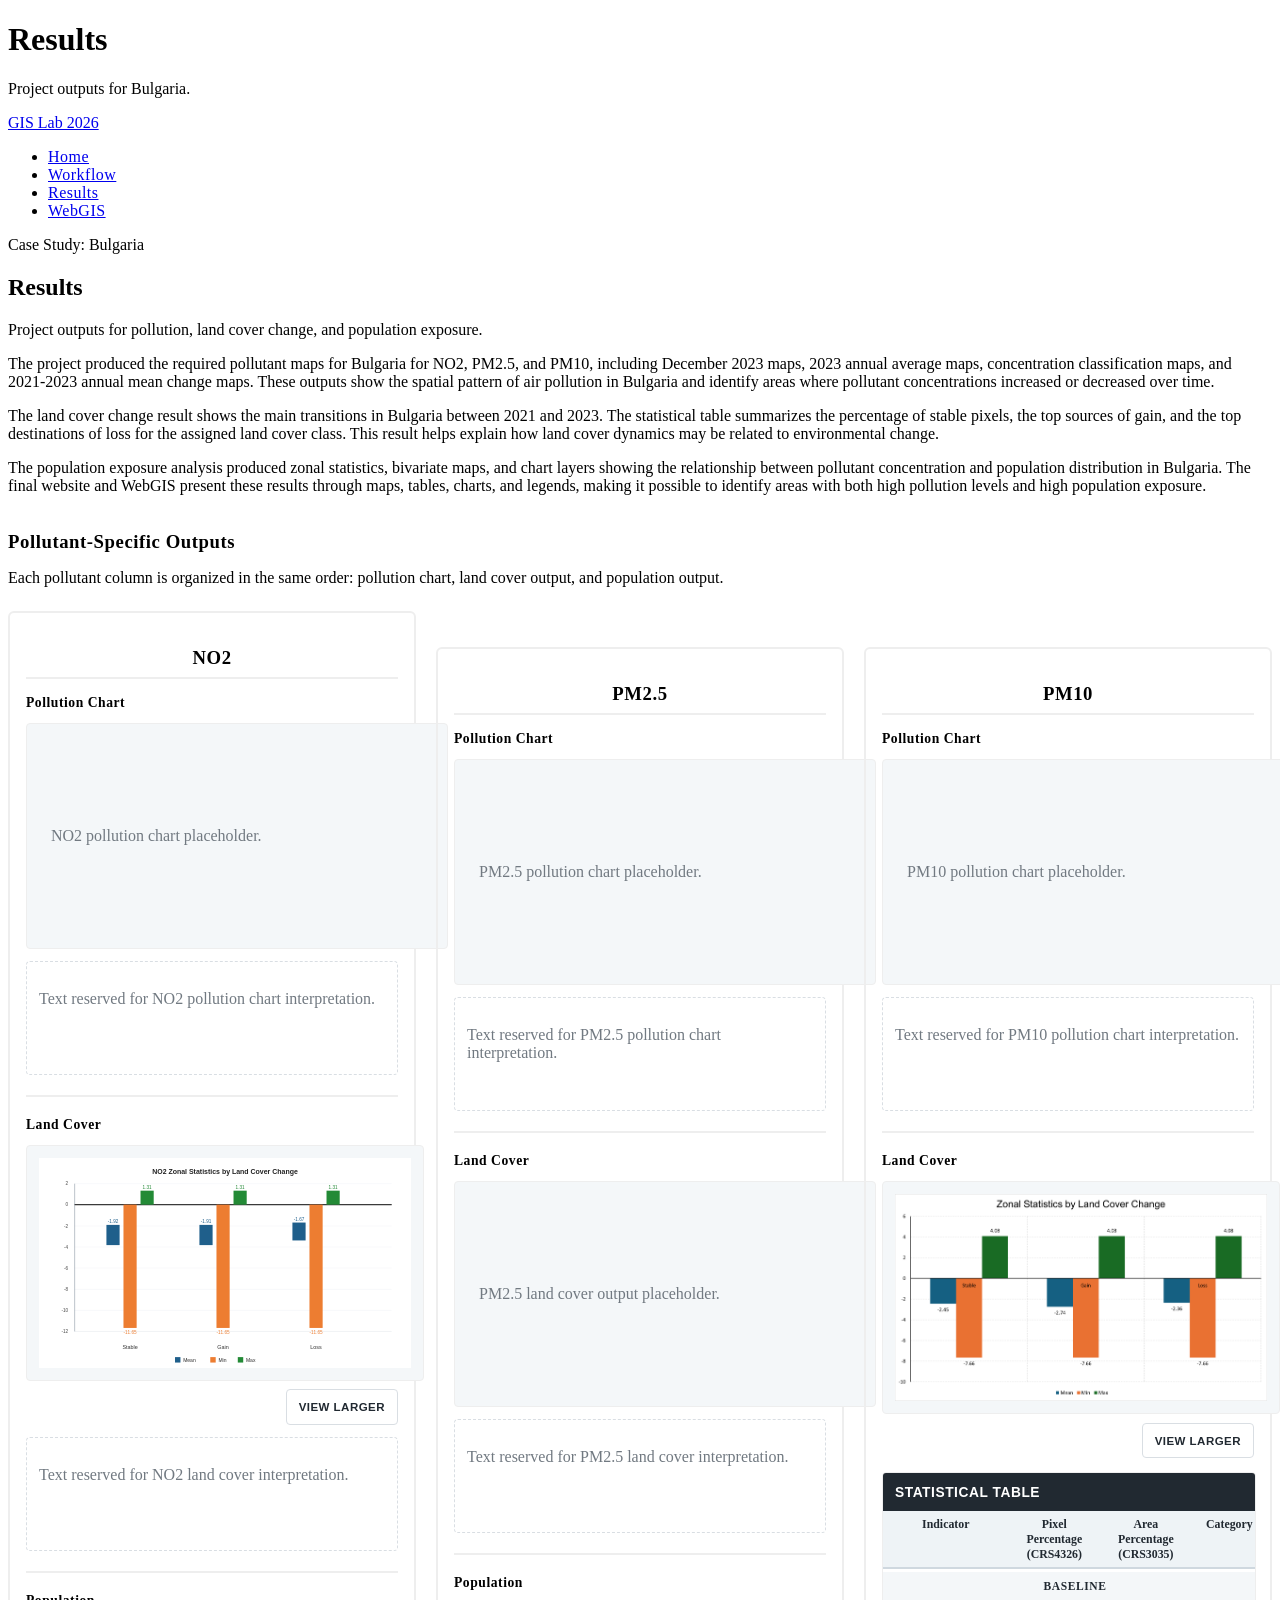
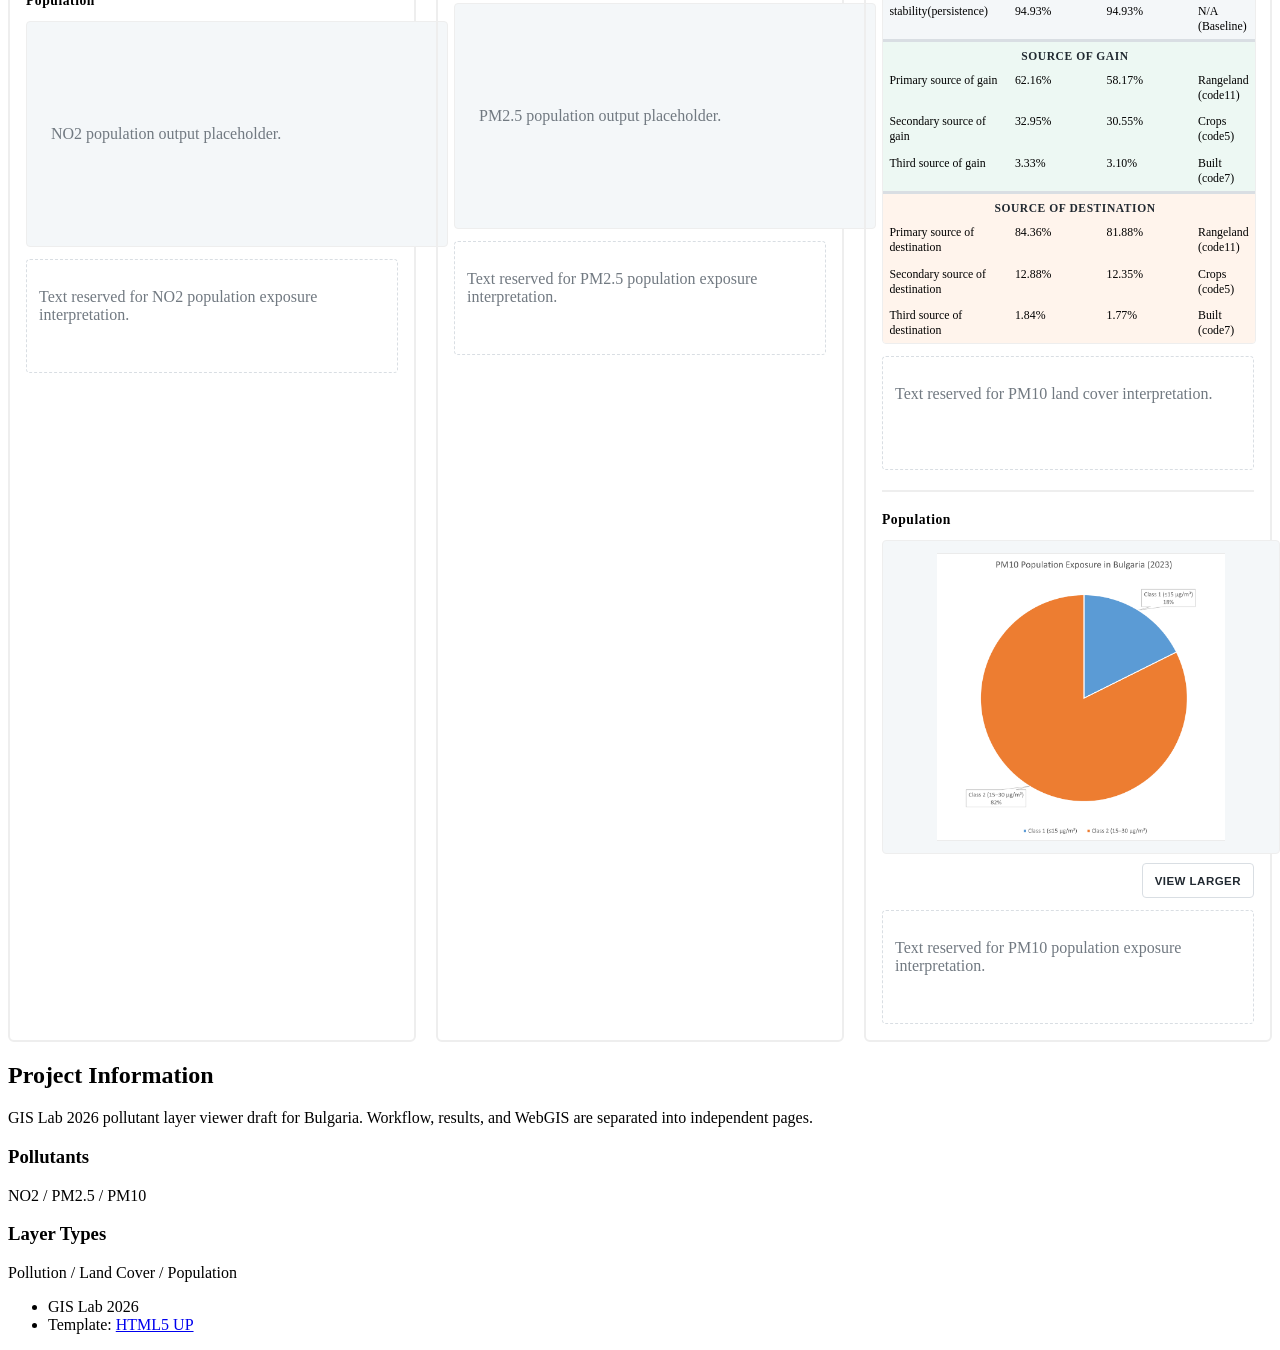
==== results.html @ 8cd333e3 "Move NO2 zonal statistics to land cover" ====
<!DOCTYPE HTML>
<!--
	Massively by HTML5 UP
	html5up.net | @ajlkn
	Free for personal and commercial use under the CCA 3.0 license (html5up.net/license)
-->
<html>
	<head>
		<title>GIS Lab 2026 - Results</title>
		<meta charset="utf-8" />
		<meta name="viewport" content="width=device-width, initial-scale=1, user-scalable=no" />
		<link rel="stylesheet" href="assets/css/main.css" />
		<link rel="stylesheet" href="assets/css/custom.css?v=20260605-crs" />
		<noscript><link rel="stylesheet" href="assets/css/noscript.css" /></noscript>
	</head>
	<body class="is-preload">

		<div id="wrapper" class="fade-in">

			<div id="intro">
				<h1>Results</h1>
				<p>Project outputs for Bulgaria.</p>
			</div>

			<header id="header">
				<a href="index.html" class="logo">GIS Lab 2026</a>
			</header>

			<nav id="nav">
				<ul class="links">
					<li><a href="index.html">Home</a></li>
					<li><a href="workflow.html">Workflow</a></li>
					<li class="active"><a href="results.html">Results</a></li>
					<li><a href="webgis.html">WebGIS</a></li>
				</ul>
			</nav>

			<div id="main">
				<article class="post content-page">
					<header class="major">
						<span class="date">Case Study: Bulgaria</span>
						<h2>Results</h2>
						<p>Project outputs for pollution, land cover change, and population exposure.</p>
					</header>
					<section>
					<p>The project produced the required pollutant maps for Bulgaria for NO2, PM2.5, and PM10, including December 2023 maps, 2023 annual average maps, concentration classification maps, and 2021-2023 annual mean change maps. These outputs show the spatial pattern of air pollution in Bulgaria and identify areas where pollutant concentrations increased or decreased over time.</p>
					<p>The land cover change result shows the main transitions in Bulgaria between 2021 and 2023. The statistical table summarizes the percentage of stable pixels, the top sources of gain, and the top destinations of loss for the assigned land cover class. This result helps explain how land cover dynamics may be related to environmental change.</p>
					<p>The population exposure analysis produced zonal statistics, bivariate maps, and chart layers showing the relationship between pollutant concentration and population distribution in Bulgaria. The final website and WebGIS present these results through maps, tables, charts, and legends, making it possible to identify areas with both high pollution levels and high population exposure.</p>
					</section>
					<section>
						<header>
							<h3>Pollutant-Specific Outputs</h3>
							<p>Each pollutant column is organized in the same order: pollution chart, land cover output, and population output.</p>
						</header>
						<div class="results-grid">
							<section class="pollutant-result-column">
								<header>
									<h3>NO2</h3>
								</header>
								<article class="result-output-block">
									<h4>Pollution Chart</h4>
									<div class="output-placeholder">
										<p>NO2 pollution chart placeholder.</p>
									</div>
									<div class="result-text-placeholder">
										<p>Text reserved for NO2 pollution chart interpretation.</p>
									</div>
								</article>
								<article class="result-output-block">
									<h4>Land Cover</h4>
									<div class="result-image-viewer">
										<img class="output-image" src="assets/data/landcover/no2-zonal-statistics-cluster.svg" alt="NO2 Zonal Statistics by Land Cover Change" />
										<div class="result-image-actions">
											<button type="button" class="image-viewer-button" data-result-image>View larger</button>
										</div>
									</div>
									<div class="result-text-placeholder">
										<p>Text reserved for NO2 land cover interpretation.</p>
									</div>
								</article>
								<article class="result-output-block">
									<h4>Population</h4>
									<div class="output-placeholder">
										<p>NO2 population output placeholder.</p>
									</div>
									<div class="result-text-placeholder">
										<p>Text reserved for NO2 population exposure interpretation.</p>
									</div>
								</article>
							</section>
							<section class="pollutant-result-column">
								<header>
									<h3>PM2.5</h3>
								</header>
								<article class="result-output-block">
									<h4>Pollution Chart</h4>
									<div class="output-placeholder">
										<p>PM2.5 pollution chart placeholder.</p>
									</div>
									<div class="result-text-placeholder">
										<p>Text reserved for PM2.5 pollution chart interpretation.</p>
									</div>
								</article>
								<article class="result-output-block">
									<h4>Land Cover</h4>
									<div class="output-placeholder">
										<p>PM2.5 land cover output placeholder.</p>
									</div>
									<div class="result-text-placeholder">
										<p>Text reserved for PM2.5 land cover interpretation.</p>
									</div>
								</article>
								<article class="result-output-block">
									<h4>Population</h4>
									<div class="output-placeholder">
										<p>PM2.5 population output placeholder.</p>
									</div>
									<div class="result-text-placeholder">
										<p>Text reserved for PM2.5 population exposure interpretation.</p>
									</div>
								</article>
							</section>
							<section class="pollutant-result-column">
								<header>
									<h3>PM10</h3>
								</header>
								<article class="result-output-block">
									<h4>Pollution Chart</h4>
									<div class="output-placeholder">
										<p>PM10 pollution chart placeholder.</p>
									</div>
									<div class="result-text-placeholder">
										<p>Text reserved for PM10 pollution chart interpretation.</p>
									</div>
								</article>
								<article class="result-output-block">
									<h4>Land Cover</h4>
									<div class="result-image-viewer">
										<img class="output-image" src="assets/data/landcover/zonal-statistics-lcc.png" alt="Zonal Statistics by Land Cover Change" />
										<div class="result-image-actions">
											<button type="button" class="image-viewer-button" data-result-image>View larger</button>
										</div>
									</div>
									<div class="table-wrapper output-table-frame">
										<table class="compact-data-table landcover-stat-table">
											<caption>Statistical Table</caption>
											<thead>
												<tr>
													<th>Indicator</th>
													<th>Pixel Percentage (CRS4326)</th>
													<th>Area Percentage (CRS3035)</th>
													<th>Category</th>
												</tr>
											</thead>
											<tbody class="stat-section stat-section-baseline">
												<tr class="stat-section-label"><th colspan="4">Baseline</th></tr>
												<tr><td>stability(persistence)</td><td>94.93%</td><td>94.93%</td><td>N/A (Baseline)</td></tr>
											</tbody>
											<tbody class="stat-section stat-section-gain">
												<tr class="stat-section-label"><th colspan="4">Source of Gain</th></tr>
												<tr><td>Primary source of gain</td><td>62.16%</td><td>58.17%</td><td>Rangeland (code11)</td></tr>
												<tr><td>Secondary source of gain</td><td>32.95%</td><td>30.55%</td><td>Crops (code5)</td></tr>
												<tr><td>Third source of gain</td><td>3.33%</td><td>3.10%</td><td>Built (code7)</td></tr>
											</tbody>
											<tbody class="stat-section stat-section-destination">
												<tr class="stat-section-label"><th colspan="4">Source of Destination</th></tr>
												<tr><td>Primary source of destination</td><td>84.36%</td><td>81.88%</td><td>Rangeland (code11)</td></tr>
												<tr><td>Secondary source of destination</td><td>12.88%</td><td>12.35%</td><td>Crops (code5)</td></tr>
												<tr><td>Third source of destination</td><td>1.84%</td><td>1.77%</td><td>Built (code7)</td></tr>
											</tbody>
										</table>
									</div>
									<div class="result-text-placeholder">
										<p>Text reserved for PM10 land cover interpretation.</p>
									</div>
								</article>
								<article class="result-output-block">
									<h4>Population</h4>
									<div class="result-image-viewer">
										<img class="output-image" src="assets/data/population/pm10-population-exposure.png" alt="PM10 Population Exposure in Bulgaria 2023" />
										<div class="result-image-actions">
											<button type="button" class="image-viewer-button" data-result-image>View larger</button>
										</div>
									</div>
									<div class="result-text-placeholder">
										<p>Text reserved for PM10 population exposure interpretation.</p>
									</div>
								</article>
							</section>
						</div>
					</section>
				</article>
			</div>

			<footer id="footer">
				<section>
					<h2>Project Information</h2>
					<p>GIS Lab 2026 pollutant layer viewer draft for Bulgaria. Workflow, results, and WebGIS are separated into independent pages.</p>
				</section>
				<section class="split contact">
					<section>
						<h3>Pollutants</h3>
						<p>NO2 / PM2.5 / PM10</p>
					</section>
					<section>
						<h3>Layer Types</h3>
						<p>Pollution / Land Cover / Population</p>
					</section>
				</section>
			</footer>

			<div id="copyright">
				<ul><li>GIS Lab 2026</li><li>Template: <a href="https://html5up.net">HTML5 UP</a></li></ul>
			</div>

		</div>

		<script src="assets/js/jquery.min.js"></script>
		<script src="assets/js/jquery.scrollex.min.js"></script>
		<script src="assets/js/jquery.scrolly.min.js"></script>
		<script src="assets/js/browser.min.js"></script>
		<script src="assets/js/breakpoints.min.js"></script>
		<script src="assets/js/util.js"></script>
		<script src="assets/js/main.js"></script>
		<script src="assets/js/results-viewer.js?v=20260604-interaction"></script>

	</body>
</html>
---- assets/css/custom.css ----
html {
	scroll-behavior: smooth;
}

#intro h1 {
	letter-spacing: 0;
}

#nav .links a {
	letter-spacing: 0.03em;
}

.lab-overview .major p,
.section-heading p {
	max-width: 54rem;
	margin-left: auto;
	margin-right: auto;
}

.summary-grid {
	display: grid;
	grid-template-columns: repeat(3, minmax(0, 1fr));
	gap: 1rem;
	margin-top: 2rem;
}

.summary-tile {
	border: solid 2px #eeeeee;
	border-radius: 6px;
	padding: 1.25rem;
	text-align: left;
	text-decoration: none;
	transition: border-color 0.2s ease, transform 0.2s ease;
	min-height: 12rem;
	display: flex;
	flex-direction: column;
	justify-content: center;
}

.summary-tile:hover {
	border-color: #18bfef;
	transform: translateY(-2px);
}

.summary-code {
	color: #18bfef;
	font-family: "Source Sans Pro", Helvetica, sans-serif;
	font-size: 1.9rem;
	font-weight: 900;
	line-height: 1;
	margin-bottom: 0.8rem;
}

.summary-tile strong {
	color: #212931;
	font-size: 1.05rem;
	letter-spacing: 0.02em;
	text-transform: uppercase;
}

.summary-tile small {
	color: #717981;
	font-size: 0.9rem;
	margin-top: 0.5rem;
}

.pollutant-section {
	padding: 4rem 4rem 2rem 4rem;
	border-top: solid 2px #eeeeee;
}

.section-heading {
	margin-bottom: 2rem;
	text-align: center;
}

.pollutant-map-shell {
	border: solid 2px #eeeeee;
	border-radius: 6px;
	background: #ffffff;
	overflow: hidden;
}

.map-toolbar {
	display: grid;
	grid-template-columns: minmax(0, 1fr) minmax(0, 2fr);
	gap: 1rem;
	padding: 1rem;
	background: #f8fafb;
	border-bottom: solid 2px #eeeeee;
}

.map-toolbar label {
	color: #212931;
	font-family: "Source Sans Pro", Helvetica, sans-serif;
	font-size: 0.78rem;
	font-weight: 900;
	letter-spacing: 0.08em;
	margin: 0;
	text-transform: uppercase;
}

.map-toolbar select {
	height: 2.75rem;
	margin-top: 0.45rem;
	width: 100%;
	border-radius: 4px;
}

.pollutant-map {
	width: 100%;
	height: 36rem;
	background: #eef3f6;
	cursor: grab;
	overflow: hidden;
	position: relative;
}

.pollutant-map.is-panning {
	cursor: grabbing;
}

.pollutant-map:fullscreen {
	height: 100vh;
	width: 100vw;
}

.simple-map-tile {
	height: 256px;
	position: absolute;
	width: 256px;
}

.simple-map-overlay {
	height: 100%;
	inset: 0;
	object-fit: fill;
	pointer-events: none;
	position: absolute;
	width: 100%;
	z-index: 2;
}

.map-control-stack {
	display: flex;
	flex-direction: column;
	gap: 0.35rem;
	left: 0.75rem;
	position: absolute;
	top: 0.75rem;
	z-index: 6;
}

button.map-control-button {
	align-items: center;
	background: rgba(255, 255, 255, 0.94);
	border: solid 1px #d9dee3;
	border-radius: 4px;
	box-shadow: 0 0.25rem 0.8rem rgba(33, 41, 49, 0.12);
	color: #212931;
	cursor: pointer;
	display: flex;
	font-size: 1rem;
	font-weight: 900;
	height: 2.1rem;
	justify-content: center;
	letter-spacing: 0;
	line-height: 1;
	min-width: 0;
	padding: 0;
	text-align: center;
	text-transform: none;
	width: 2.1rem;
}

button.map-control-button:hover,
button.map-control-button:focus {
	background: #ffffff;
	border-color: #18bfef;
	color: #18bfef;
}

.map-mouse-position {
	background: rgba(255, 255, 255, 0.94);
	border: solid 1px #d9dee3;
	border-radius: 4px;
	box-shadow: 0 0.25rem 0.8rem rgba(33, 41, 49, 0.12);
	color: #212931;
	font-size: 0.76rem;
	line-height: 1.2;
	padding: 0.45rem 0.6rem;
	position: absolute;
	right: 0.75rem;
	top: 0.75rem;
	z-index: 5;
}

.map-scale-line {
	background: rgba(255, 255, 255, 0.9);
	border-radius: 4px;
	bottom: 1.45rem;
	color: #212931;
	font-size: 0.72rem;
	left: 0.75rem;
	padding: 0.25rem 0.4rem 0.3rem 0.4rem;
	position: absolute;
	z-index: 5;
}

.map-scale-line span {
	border-bottom: solid 2px #212931;
	border-left: solid 2px #212931;
	border-right: solid 2px #212931;
	display: block;
	height: 0.45rem;
	margin-bottom: 0.1rem;
}

.map-scale-line strong {
	display: block;
	font-size: 0.72rem;
	line-height: 1;
	text-align: center;
}

.map-attribution {
	background: rgba(255, 255, 255, 0.86);
	bottom: 0;
	color: #4a5560;
	font-size: 0.72rem;
	left: 0;
	padding: 0.15rem 0.4rem;
	position: absolute;
	z-index: 3;
}

.map-status {
	border-top: solid 2px #eeeeee;
	color: #4a5560;
	font-size: 0.95rem;
	line-height: 1.45;
	margin: 0;
	padding: 0.85rem 1rem;
}

.map-legend {
	background: rgba(255, 255, 255, 0.94);
	border: solid 1px #d9dee3;
	border-radius: 6px;
	bottom: 1rem;
	box-shadow: 0 0.4rem 1rem rgba(33, 41, 49, 0.16);
	max-width: min(16rem, calc(100% - 2rem));
	padding: 0.75rem;
	position: absolute;
	right: 1rem;
	z-index: 4;
}

.map-legend img {
	background: #ffffff;
	border-radius: 4px;
	display: block;
	max-width: 100%;
}

.map-legend.map-legend-large {
	max-width: min(24rem, calc(100% - 2rem));
}

.map-legend-image-large {
	max-height: 18rem;
	object-fit: contain;
}

.sld-legend {
	color: #212931;
	font-size: 0.78rem;
	line-height: 1.25;
	min-width: 11rem;
}

.sld-legend-title {
	display: block;
	font-size: 0.78rem;
	font-weight: 900;
	letter-spacing: 0.03em;
	margin-bottom: 0.55rem;
	text-transform: uppercase;
}

.sld-legend-items {
	list-style: none;
	margin: 0;
	max-height: 18rem;
	overflow-y: auto;
	padding: 0;
}

.sld-legend-items li {
	align-items: center;
	display: grid;
	gap: 0.45rem;
	grid-template-columns: 1.25rem minmax(0, 1fr);
	margin: 0.35rem 0;
}

.sld-swatch {
	border: solid 1px #232323;
	display: block;
	height: 0.9rem;
	width: 1.25rem;
}

.sld-pattern-swatch {
	background: repeating-linear-gradient(45deg, #d9dee3 0, #d9dee3 4px, #ffffff 4px, #ffffff 8px);
}

.sld-gradient {
	border: solid 1px #d9dee3;
	display: block;
	height: 0.85rem;
	width: 100%;
}

.sld-gradient-labels {
	display: flex;
	justify-content: space-between;
	margin-top: 0.25rem;
}

.sld-gradient-labels em,
.sld-legend-note {
	color: #4a5560;
	font-size: 0.72rem;
	font-style: normal;
}

.sld-legend-note {
	margin: 0;
}

.map-loading {
	background: rgba(255, 255, 255, 0.96);
	border: solid 1px #d9dee3;
	border-radius: 4px;
	box-shadow: 0 0.4rem 1rem rgba(33, 41, 49, 0.16);
	color: #212931;
	left: 50%;
	min-width: 11rem;
	padding: 0.65rem 0.8rem;
	pointer-events: none;
	position: absolute;
	text-align: center;
	top: 50%;
	transform: translate(-50%, -50%);
	z-index: 7;
}

.map-loading[hidden] {
	display: none;
}

.map-loading span {
	display: block;
	font-size: 0.76rem;
	font-weight: 900;
	letter-spacing: 0.04em;
	line-height: 1;
	margin-bottom: 0.45rem;
	text-transform: uppercase;
}

.map-loading i {
	background: #e4e9ed;
	border-radius: 999px;
	display: block;
	height: 0.45rem;
	overflow: hidden;
	width: 100%;
}

.map-loading b {
	background: #18bfef;
	display: block;
	height: 100%;
	transition: width 0.16s ease;
}

.output-viewer {
	border: solid 2px #eeeeee;
	border-radius: 6px;
	background: #ffffff;
	margin-top: 1.5rem;
	overflow: hidden;
}

.output-toolbar {
	background: #f8fafb;
	border-bottom: solid 2px #eeeeee;
	padding: 1rem;
}

.output-toolbar label {
	color: #212931;
	font-family: "Source Sans Pro", Helvetica, sans-serif;
	font-size: 0.78rem;
	font-weight: 900;
	letter-spacing: 0.08em;
	margin: 0;
	text-transform: uppercase;
}

.output-toolbar select {
	border-radius: 4px;
	height: 2.75rem;
	margin-top: 0.45rem;
	max-width: 24rem;
	width: 100%;
}

.output-display {
	padding: 1.15rem;
}

.output-panel[hidden] {
	display: none;
}

.output-panel h3 {
	font-size: 1rem;
	letter-spacing: 0.04em;
	margin: 0 0 0.9rem 0;
}

.output-panel h4 {
	font-size: 0.88rem;
	letter-spacing: 0.04em;
	margin: 1rem 0 0.6rem 0;
}

.output-image,
.output-placeholder,
.output-table-frame {
	background: #f4f7f9;
	border: solid 1px #eeeeee;
	border-radius: 4px;
	width: 100%;
}

.output-image {
	display: block;
	max-height: 34rem;
	object-fit: contain;
	padding: 0.75rem;
}

.output-placeholder {
	align-items: center;
	display: flex;
	min-height: 18rem;
	padding: 1.5rem;
}

.output-placeholder p {
	color: #717981;
	margin: 0;
}

.table-wrapper {
	overflow-x: auto;
	margin-top: 0.9rem;
}

.compact-data-table {
	font-size: 0.82rem;
	margin-bottom: 0;
	min-width: 30rem;
}

.compact-data-table th,
.compact-data-table td {
	padding: 0.45rem 0.55rem;
	vertical-align: top;
}

.lab-notes {
	border-top: solid 2px #eeeeee;
}

.lab-notes h2 {
	letter-spacing: 0;
}

.home-blank {
	min-height: 24rem;
}

.home-gee-app {
	margin-top: 1.5rem;
}

.home-gee-app iframe {
	background: #eef3f6;
	border: solid 1px #d9dee3;
	border-radius: 4px;
	display: block;
	height: 42rem;
	width: 100%;
}

.home-gee-link {
	margin: 1rem 0 0 0;
	text-align: right;
}

.home-study-overview {
	margin-top: 3rem;
	text-align: left;
}

.home-study-overview .major {
	text-align: center;
}

.home-study-overview h3 {
	letter-spacing: 0.03em;
	margin: 2rem 0 0.85rem 0;
}

.home-study-overview ul {
	margin-top: -0.25rem;
}

.content-page section + section {
	margin-top: 2.25rem;
}

.content-page h3 {
	letter-spacing: 0.03em;
	margin-bottom: 1rem;
}

.results-grid {
	display: grid;
	gap: 1.25rem;
	grid-template-columns: repeat(3, minmax(0, 1fr));
	margin-top: 1.5rem;
}

.pollutant-result-column {
	border: solid 2px #eeeeee;
	border-radius: 6px;
	padding: 1rem;
}

.pollutant-result-column > header {
	border-bottom: solid 2px #eeeeee;
	margin-bottom: 1rem;
	padding-bottom: 0.5rem;
	text-align: center;
}

.pollutant-result-column > header h3 {
	margin-bottom: 0;
}

.result-output-block + .result-output-block {
	border-top: solid 2px #eeeeee;
	margin-top: 1.25rem;
	padding-top: 1.25rem;
}

.result-output-block h4 {
	font-size: 0.85rem;
	letter-spacing: 0.04em;
	margin: 0 0 0.75rem 0;
}

.result-output-block .output-image {
	max-height: 18rem;
}

.result-image-viewer {
	position: relative;
}

.result-image-viewer .output-image {
	cursor: zoom-in;
}

.result-image-actions {
	display: flex;
	justify-content: flex-end;
	margin-top: 0.55rem;
}

button.image-viewer-button {
	background: #ffffff;
	border: solid 1px #d9dee3;
	border-radius: 4px;
	box-shadow: none;
	color: #212931;
	cursor: pointer;
	font-size: 0.72rem;
	font-weight: 900;
	height: 2.2rem;
	letter-spacing: 0.04em;
	line-height: 2.2rem;
	min-width: 0;
	padding: 0 0.75rem;
	text-align: center;
	text-transform: uppercase;
	white-space: nowrap;
	width: auto;
}

button.image-viewer-button:hover,
button.image-viewer-button:focus {
	border-color: #18bfef;
	color: #18bfef;
}

.result-output-block .output-placeholder {
	min-height: 11rem;
}

.result-output-block .compact-data-table {
	font-size: 0.74rem;
	min-width: 24rem;
}

.result-output-block .compact-data-table th,
.result-output-block .compact-data-table td {
	padding: 0.35rem 0.4rem;
}

.landcover-stat-table {
	border-collapse: separate;
	border-spacing: 0;
	min-width: 34rem;
	overflow: hidden;
}

.landcover-stat-table caption {
	background: #212931;
	color: #ffffff;
	font-family: "Source Sans Pro", Helvetica, sans-serif;
	font-size: 0.86rem;
	font-weight: 900;
	letter-spacing: 0.04em;
	line-height: 1.25;
	padding: 0.65rem 0.75rem;
	text-align: left;
	text-transform: uppercase;
}

.landcover-stat-table thead th {
	background: #eef3f6;
	border-bottom: solid 2px #cfd8df;
	color: #212931;
}

.landcover-stat-table .stat-section-label th {
	border-top: solid 3px #ffffff;
	color: #212931;
	font-size: 0.72rem;
	font-weight: 900;
	letter-spacing: 0.05em;
	padding-top: 0.5rem;
	text-transform: uppercase;
}

.landcover-stat-table .stat-section-baseline td,
.landcover-stat-table .stat-section-baseline .stat-section-label th {
	background: #f4f7f9;
}

.landcover-stat-table .stat-section-gain td,
.landcover-stat-table .stat-section-gain .stat-section-label th {
	background: #edf8f3;
}

.landcover-stat-table .stat-section-destination td,
.landcover-stat-table .stat-section-destination .stat-section-label th {
	background: #fff4ec;
}

.landcover-stat-table .stat-section + .stat-section .stat-section-label th {
	border-top-color: #d9dee3;
}

.result-text-placeholder {
	background: #ffffff;
	border: dashed 1px #d9dee3;
	border-radius: 4px;
	color: #717981;
	margin-top: 0.75rem;
	min-height: 5.5rem;
	padding: 0.75rem;
}

.result-text-placeholder p {
	margin-bottom: 0;
}

body.image-lightbox-open {
	overflow: hidden;
}

.image-lightbox {
	background: rgba(12, 18, 24, 0.94);
	display: flex;
	flex-direction: column;
	inset: 0;
	padding: 1rem;
	position: fixed;
	z-index: 10000;
}

.image-lightbox[hidden] {
	display: none;
}

.image-lightbox-toolbar {
	align-items: center;
	background: #ffffff;
	border-radius: 6px;
	display: flex;
	flex-wrap: wrap;
	gap: 0.45rem;
	justify-content: flex-end;
	padding: 0.65rem;
}

.image-scale-label {
	color: #212931;
	font-size: 0.82rem;
	font-weight: 900;
	min-width: 3.5rem;
	text-align: center;
}

.image-lightbox-stage {
	align-items: flex-start;
	display: flex;
	flex: 1;
	justify-content: flex-start;
	overflow: auto;
	padding: 1rem 0 0 0;
}

.image-lightbox-image {
	background: #ffffff;
	border-radius: 4px;
	display: block;
	height: auto;
	margin: auto;
	max-width: none;
	padding: 0.75rem;
	width: 90vw;
}

.workflow-table th {
	background: #f4f7f9;
	font-weight: 900;
}

.workflow-table th,
.workflow-table td {
	vertical-align: top;
}

@media screen and (max-width: 980px) {
	.summary-grid,
	.results-grid {
		grid-template-columns: 1fr;
	}

	.pollutant-section {
		padding: 3rem 2rem 1rem 2rem;
	}

	.pollutant-map {
		height: 30rem;
	}
}

@media screen and (max-width: 640px) {
	.map-toolbar {
		grid-template-columns: 1fr;
	}
}

@media screen and (max-width: 480px) {
	.summary-code {
		font-size: 1.5rem;
	}

	.pollutant-map {
		height: 23rem;
	}

	.output-image {
		max-height: 16rem;
	}

	.home-gee-app iframe {
		height: 30rem;
	}
}
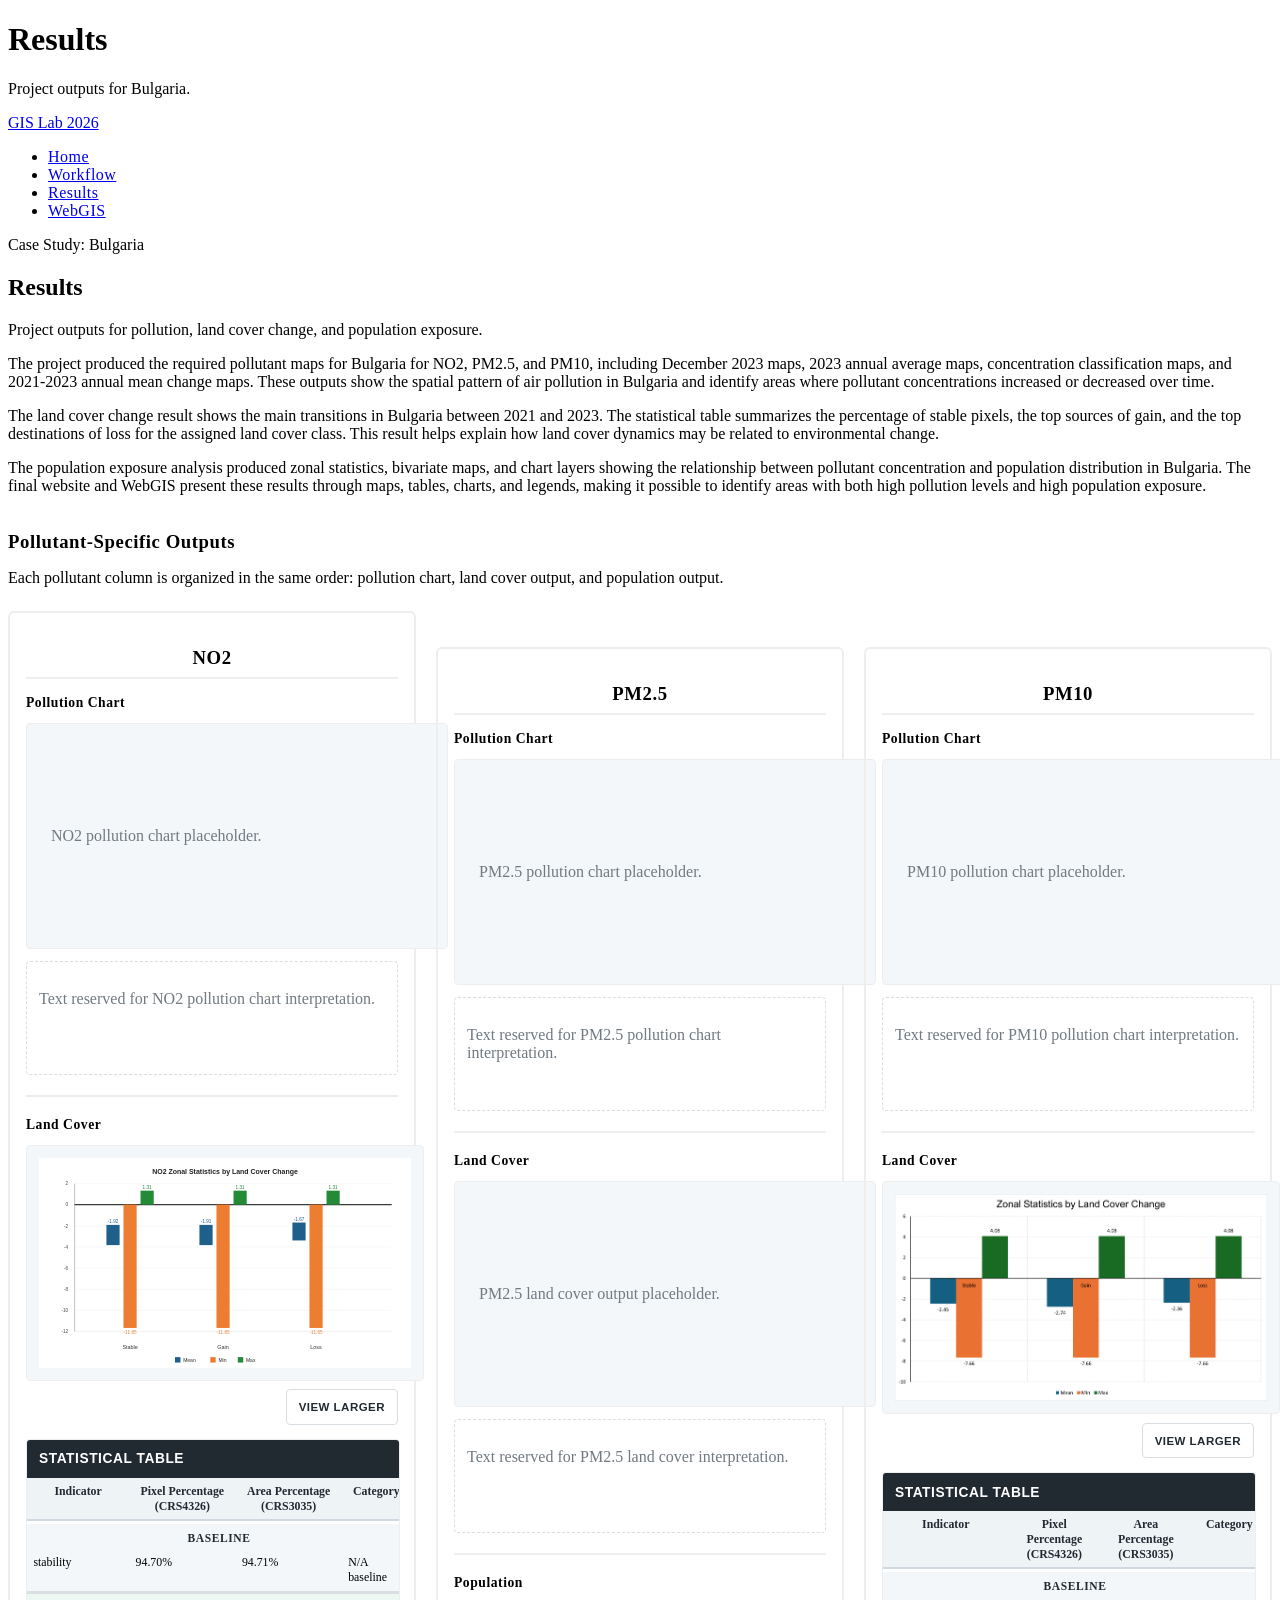
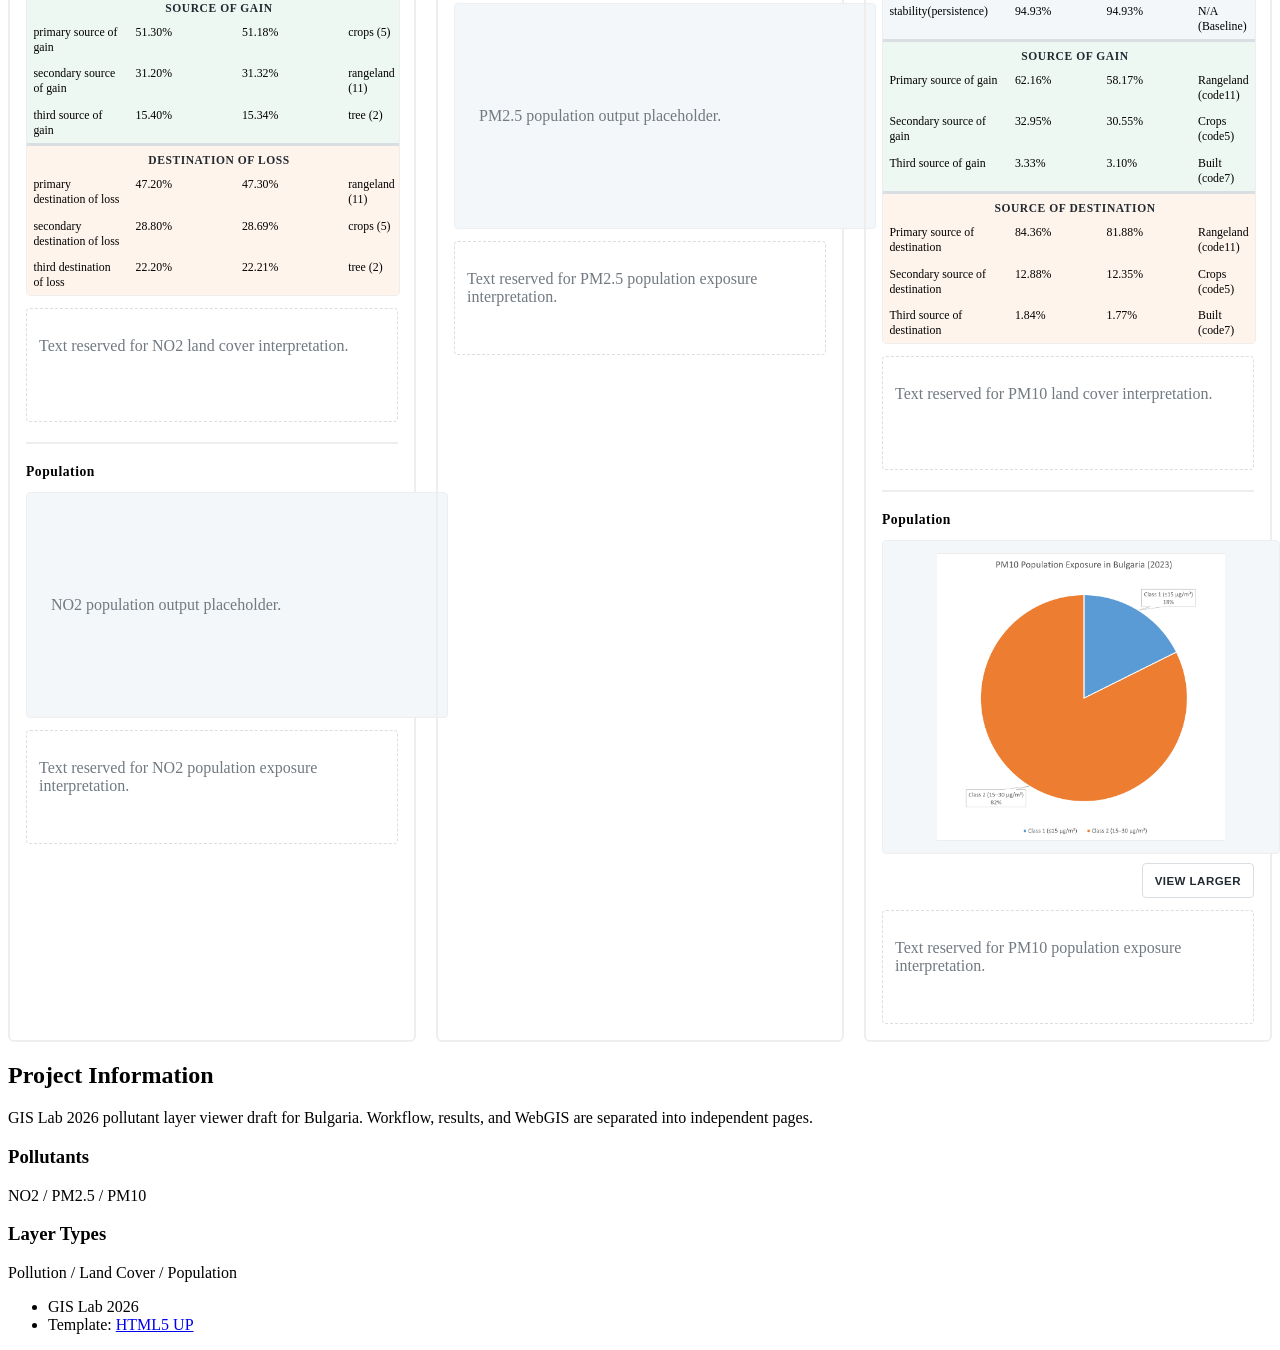
==== commit 5bcae2e8: "Add NO2 land cover statistical table" ====
--- a/results.html
+++ b/results.html
@@ -74,6 +74,35 @@
 											<button type="button" class="image-viewer-button" data-result-image>View larger</button>
 										</div>
 									</div>
+									<div class="table-wrapper output-table-frame">
+										<table class="compact-data-table landcover-stat-table">
+											<caption>Statistical Table</caption>
+											<thead>
+												<tr>
+													<th>Indicator</th>
+													<th>Pixel Percentage (CRS4326)</th>
+													<th>Area Percentage (CRS3035)</th>
+													<th>Category</th>
+												</tr>
+											</thead>
+											<tbody class="stat-section stat-section-baseline">
+												<tr class="stat-section-label"><th colspan="4">Baseline</th></tr>
+												<tr><td>stability</td><td>94.70%</td><td>94.71%</td><td>N/A baseline</td></tr>
+											</tbody>
+											<tbody class="stat-section stat-section-gain">
+												<tr class="stat-section-label"><th colspan="4">Source of Gain</th></tr>
+												<tr><td>primary source of gain</td><td>51.30%</td><td>51.18%</td><td>crops (5)</td></tr>
+												<tr><td>secondary source of gain</td><td>31.20%</td><td>31.32%</td><td>rangeland (11)</td></tr>
+												<tr><td>third source of gain</td><td>15.40%</td><td>15.34%</td><td>tree (2)</td></tr>
+											</tbody>
+											<tbody class="stat-section stat-section-destination">
+												<tr class="stat-section-label"><th colspan="4">Destination of Loss</th></tr>
+												<tr><td>primary destination of loss</td><td>47.20%</td><td>47.30%</td><td>rangeland (11)</td></tr>
+												<tr><td>secondary destination of loss</td><td>28.80%</td><td>28.69%</td><td>crops (5)</td></tr>
+												<tr><td>third destination of loss</td><td>22.20%</td><td>22.21%</td><td>tree (2)</td></tr>
+											</tbody>
+										</table>
+									</div>
 									<div class="result-text-placeholder">
 										<p>Text reserved for NO2 land cover interpretation.</p>
 									</div>
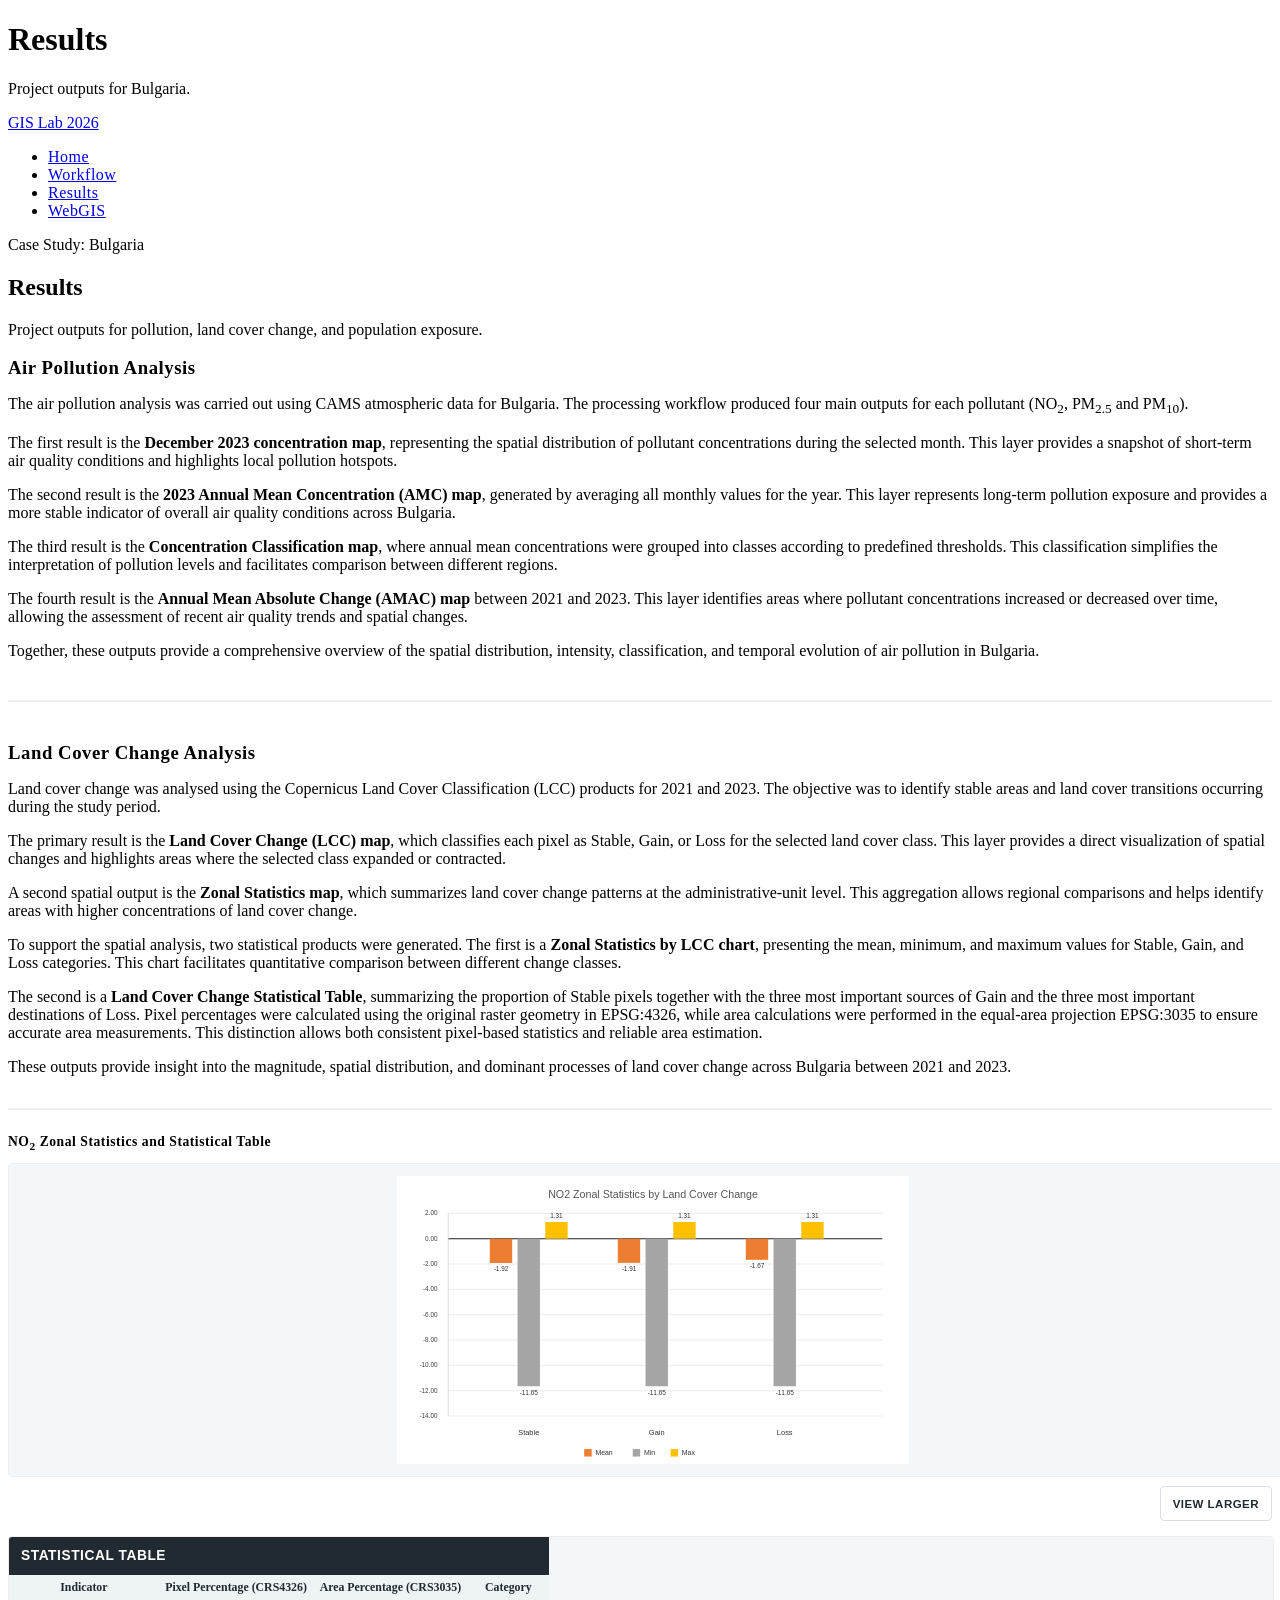
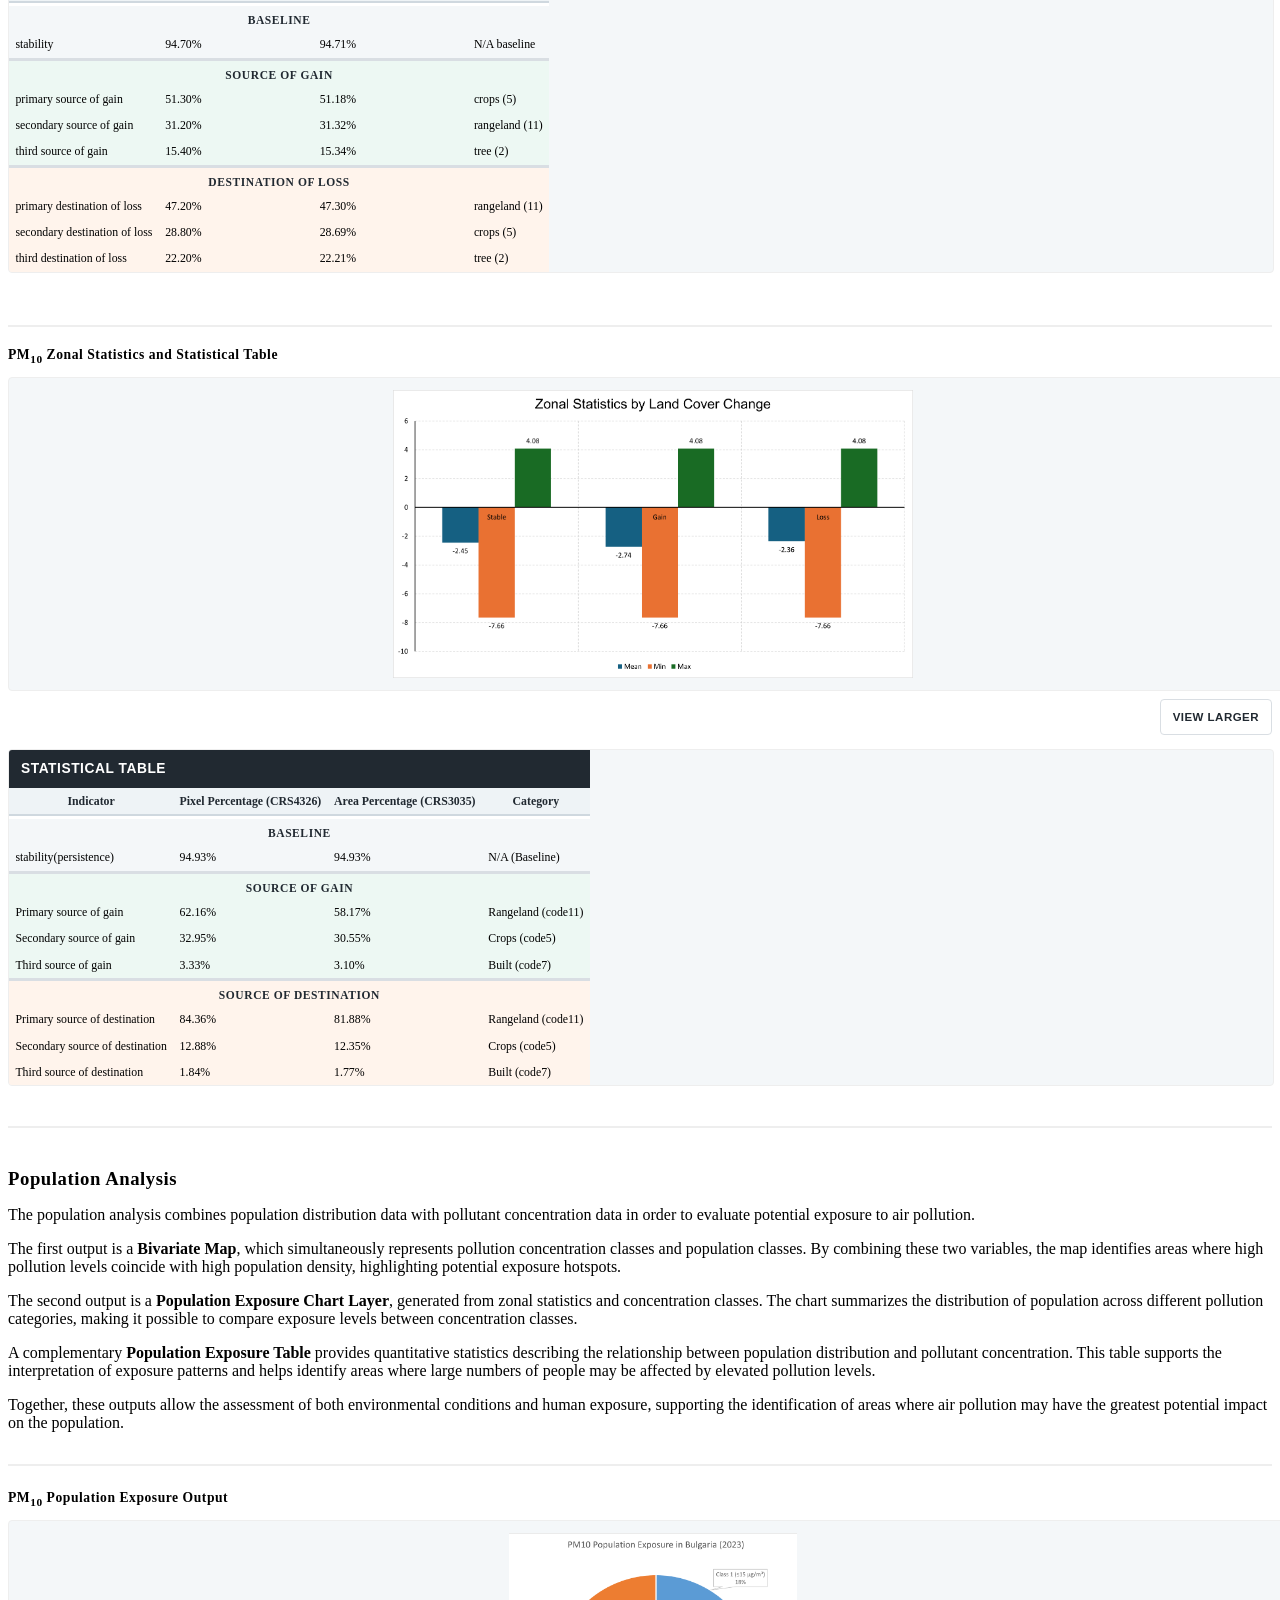
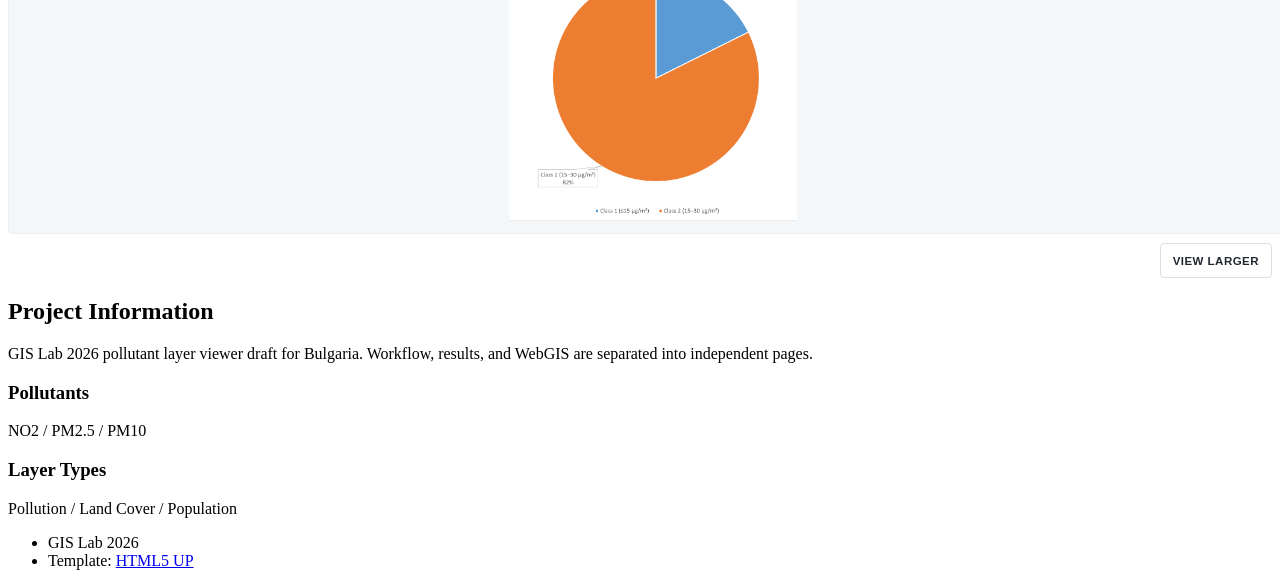
==== commit dda2f5a0: "Restructure results analysis sections" ====
--- a/results.html
+++ b/results.html
@@ -10,7 +10,7 @@
 		<meta charset="utf-8" />
 		<meta name="viewport" content="width=device-width, initial-scale=1, user-scalable=no" />
 		<link rel="stylesheet" href="assets/css/main.css" />
-		<link rel="stylesheet" href="assets/css/custom.css?v=20260605-crs" />
+		<link rel="stylesheet" href="assets/css/custom.css?v=20260605-results-layout" />
 		<noscript><link rel="stylesheet" href="assets/css/noscript.css" /></noscript>
 	</head>
 	<body class="is-preload">
@@ -42,180 +42,127 @@
 						<h2>Results</h2>
 						<p>Project outputs for pollution, land cover change, and population exposure.</p>
 					</header>
-					<section>
-					<p>The project produced the required pollutant maps for Bulgaria for NO2, PM2.5, and PM10, including December 2023 maps, 2023 annual average maps, concentration classification maps, and 2021-2023 annual mean change maps. These outputs show the spatial pattern of air pollution in Bulgaria and identify areas where pollutant concentrations increased or decreased over time.</p>
-					<p>The land cover change result shows the main transitions in Bulgaria between 2021 and 2023. The statistical table summarizes the percentage of stable pixels, the top sources of gain, and the top destinations of loss for the assigned land cover class. This result helps explain how land cover dynamics may be related to environmental change.</p>
-					<p>The population exposure analysis produced zonal statistics, bivariate maps, and chart layers showing the relationship between pollutant concentration and population distribution in Bulgaria. The final website and WebGIS present these results through maps, tables, charts, and legends, making it possible to identify areas with both high pollution levels and high population exposure.</p>
-					</section>
-					<section>
+					<section class="analysis-section">
 						<header>
-							<h3>Pollutant-Specific Outputs</h3>
-							<p>Each pollutant column is organized in the same order: pollution chart, land cover output, and population output.</p>
+							<h3>Air Pollution Analysis</h3>
 						</header>
-						<div class="results-grid">
-							<section class="pollutant-result-column">
-								<header>
-									<h3>NO2</h3>
-								</header>
-								<article class="result-output-block">
-									<h4>Pollution Chart</h4>
-									<div class="output-placeholder">
-										<p>NO2 pollution chart placeholder.</p>
+						<p>The air pollution analysis was carried out using CAMS atmospheric data for Bulgaria. The processing workflow produced four main outputs for each pollutant (NO<sub>2</sub>, PM<sub>2.5</sub> and PM<sub>10</sub>).</p>
+						<p>The first result is the <strong>December 2023 concentration map</strong>, representing the spatial distribution of pollutant concentrations during the selected month. This layer provides a snapshot of short-term air quality conditions and highlights local pollution hotspots.</p>
+						<p>The second result is the <strong>2023 Annual Mean Concentration (AMC) map</strong>, generated by averaging all monthly values for the year. This layer represents long-term pollution exposure and provides a more stable indicator of overall air quality conditions across Bulgaria.</p>
+						<p>The third result is the <strong>Concentration Classification map</strong>, where annual mean concentrations were grouped into classes according to predefined thresholds. This classification simplifies the interpretation of pollution levels and facilitates comparison between different regions.</p>
+						<p>The fourth result is the <strong>Annual Mean Absolute Change (AMAC) map</strong> between 2021 and 2023. This layer identifies areas where pollutant concentrations increased or decreased over time, allowing the assessment of recent air quality trends and spatial changes.</p>
+						<p>Together, these outputs provide a comprehensive overview of the spatial distribution, intensity, classification, and temporal evolution of air pollution in Bulgaria.</p>
+					</section>
+					<hr class="analysis-divider" />
+					<section class="analysis-section">
+						<header>
+							<h3>Land Cover Change Analysis</h3>
+						</header>
+						<p>Land cover change was analysed using the Copernicus Land Cover Classification (LCC) products for 2021 and 2023. The objective was to identify stable areas and land cover transitions occurring during the study period.</p>
+						<p>The primary result is the <strong>Land Cover Change (LCC) map</strong>, which classifies each pixel as Stable, Gain, or Loss for the selected land cover class. This layer provides a direct visualization of spatial changes and highlights areas where the selected class expanded or contracted.</p>
+						<p>A second spatial output is the <strong>Zonal Statistics map</strong>, which summarizes land cover change patterns at the administrative-unit level. This aggregation allows regional comparisons and helps identify areas with higher concentrations of land cover change.</p>
+						<p>To support the spatial analysis, two statistical products were generated. The first is a <strong>Zonal Statistics by LCC chart</strong>, presenting the mean, minimum, and maximum values for Stable, Gain, and Loss categories. This chart facilitates quantitative comparison between different change classes.</p>
+						<p>The second is a <strong>Land Cover Change Statistical Table</strong>, summarizing the proportion of Stable pixels together with the three most important sources of Gain and the three most important destinations of Loss. Pixel percentages were calculated using the original raster geometry in EPSG:4326, while area calculations were performed in the equal-area projection EPSG:3035 to ensure accurate area measurements. This distinction allows both consistent pixel-based statistics and reliable area estimation.</p>
+						<p>These outputs provide insight into the magnitude, spatial distribution, and dominant processes of land cover change across Bulgaria between 2021 and 2023.</p>
+						<div class="analysis-output-list">
+							<article class="result-output-block">
+								<h4>NO<sub>2</sub> Zonal Statistics and Statistical Table</h4>
+								<div class="result-image-viewer">
+									<img class="output-image" src="assets/data/landcover/no2-zonal-statistics-cluster.svg" alt="NO2 Zonal Statistics by Land Cover Change" />
+									<div class="result-image-actions">
+										<button type="button" class="image-viewer-button" data-result-image>View larger</button>
 									</div>
-									<div class="result-text-placeholder">
-										<p>Text reserved for NO2 pollution chart interpretation.</p>
+								</div>
+								<div class="table-wrapper output-table-frame">
+									<table class="compact-data-table landcover-stat-table">
+										<caption>Statistical Table</caption>
+										<thead>
+											<tr>
+												<th>Indicator</th>
+												<th>Pixel Percentage (CRS4326)</th>
+												<th>Area Percentage (CRS3035)</th>
+												<th>Category</th>
+											</tr>
+										</thead>
+										<tbody class="stat-section stat-section-baseline">
+											<tr class="stat-section-label"><th colspan="4">Baseline</th></tr>
+											<tr><td>stability</td><td>94.70%</td><td>94.71%</td><td>N/A baseline</td></tr>
+										</tbody>
+										<tbody class="stat-section stat-section-gain">
+											<tr class="stat-section-label"><th colspan="4">Source of Gain</th></tr>
+											<tr><td>primary source of gain</td><td>51.30%</td><td>51.18%</td><td>crops (5)</td></tr>
+											<tr><td>secondary source of gain</td><td>31.20%</td><td>31.32%</td><td>rangeland (11)</td></tr>
+											<tr><td>third source of gain</td><td>15.40%</td><td>15.34%</td><td>tree (2)</td></tr>
+										</tbody>
+										<tbody class="stat-section stat-section-destination">
+											<tr class="stat-section-label"><th colspan="4">Destination of Loss</th></tr>
+											<tr><td>primary destination of loss</td><td>47.20%</td><td>47.30%</td><td>rangeland (11)</td></tr>
+											<tr><td>secondary destination of loss</td><td>28.80%</td><td>28.69%</td><td>crops (5)</td></tr>
+											<tr><td>third destination of loss</td><td>22.20%</td><td>22.21%</td><td>tree (2)</td></tr>
+										</tbody>
+									</table>
+								</div>
+							</article>
+							<article class="result-output-block">
+								<h4>PM<sub>10</sub> Zonal Statistics and Statistical Table</h4>
+								<div class="result-image-viewer">
+									<img class="output-image" src="assets/data/landcover/zonal-statistics-lcc.png" alt="Zonal Statistics by Land Cover Change" />
+									<div class="result-image-actions">
+										<button type="button" class="image-viewer-button" data-result-image>View larger</button>
 									</div>
-								</article>
-								<article class="result-output-block">
-									<h4>Land Cover</h4>
-									<div class="result-image-viewer">
-										<img class="output-image" src="assets/data/landcover/no2-zonal-statistics-cluster.svg" alt="NO2 Zonal Statistics by Land Cover Change" />
-										<div class="result-image-actions">
-											<button type="button" class="image-viewer-button" data-result-image>View larger</button>
-										</div>
+								</div>
+								<div class="table-wrapper output-table-frame">
+									<table class="compact-data-table landcover-stat-table">
+										<caption>Statistical Table</caption>
+										<thead>
+											<tr>
+												<th>Indicator</th>
+												<th>Pixel Percentage (CRS4326)</th>
+												<th>Area Percentage (CRS3035)</th>
+												<th>Category</th>
+											</tr>
+										</thead>
+										<tbody class="stat-section stat-section-baseline">
+											<tr class="stat-section-label"><th colspan="4">Baseline</th></tr>
+											<tr><td>stability(persistence)</td><td>94.93%</td><td>94.93%</td><td>N/A (Baseline)</td></tr>
+										</tbody>
+										<tbody class="stat-section stat-section-gain">
+											<tr class="stat-section-label"><th colspan="4">Source of Gain</th></tr>
+											<tr><td>Primary source of gain</td><td>62.16%</td><td>58.17%</td><td>Rangeland (code11)</td></tr>
+											<tr><td>Secondary source of gain</td><td>32.95%</td><td>30.55%</td><td>Crops (code5)</td></tr>
+											<tr><td>Third source of gain</td><td>3.33%</td><td>3.10%</td><td>Built (code7)</td></tr>
+										</tbody>
+										<tbody class="stat-section stat-section-destination">
+											<tr class="stat-section-label"><th colspan="4">Source of Destination</th></tr>
+											<tr><td>Primary source of destination</td><td>84.36%</td><td>81.88%</td><td>Rangeland (code11)</td></tr>
+											<tr><td>Secondary source of destination</td><td>12.88%</td><td>12.35%</td><td>Crops (code5)</td></tr>
+											<tr><td>Third source of destination</td><td>1.84%</td><td>1.77%</td><td>Built (code7)</td></tr>
+										</tbody>
+									</table>
+								</div>
+							</article>
+						</div>
+					</section>
+					<hr class="analysis-divider" />
+					<section class="analysis-section">
+						<header>
+							<h3>Population Analysis</h3>
+						</header>
+						<p>The population analysis combines population distribution data with pollutant concentration data in order to evaluate potential exposure to air pollution.</p>
+						<p>The first output is a <strong>Bivariate Map</strong>, which simultaneously represents pollution concentration classes and population classes. By combining these two variables, the map identifies areas where high pollution levels coincide with high population density, highlighting potential exposure hotspots.</p>
+						<p>The second output is a <strong>Population Exposure Chart Layer</strong>, generated from zonal statistics and concentration classes. The chart summarizes the distribution of population across different pollution categories, making it possible to compare exposure levels between concentration classes.</p>
+						<p>A complementary <strong>Population Exposure Table</strong> provides quantitative statistics describing the relationship between population distribution and pollutant concentration. This table supports the interpretation of exposure patterns and helps identify areas where large numbers of people may be affected by elevated pollution levels.</p>
+						<p>Together, these outputs allow the assessment of both environmental conditions and human exposure, supporting the identification of areas where air pollution may have the greatest potential impact on the population.</p>
+						<div class="analysis-output-list">
+							<article class="result-output-block">
+								<h4>PM<sub>10</sub> Population Exposure Output</h4>
+								<div class="result-image-viewer">
+									<img class="output-image" src="assets/data/population/pm10-population-exposure.png" alt="PM10 Population Exposure in Bulgaria 2023" />
+									<div class="result-image-actions">
+										<button type="button" class="image-viewer-button" data-result-image>View larger</button>
 									</div>
-									<div class="table-wrapper output-table-frame">
-										<table class="compact-data-table landcover-stat-table">
-											<caption>Statistical Table</caption>
-											<thead>
-												<tr>
-													<th>Indicator</th>
-													<th>Pixel Percentage (CRS4326)</th>
-													<th>Area Percentage (CRS3035)</th>
-													<th>Category</th>
-												</tr>
-											</thead>
-											<tbody class="stat-section stat-section-baseline">
-												<tr class="stat-section-label"><th colspan="4">Baseline</th></tr>
-												<tr><td>stability</td><td>94.70%</td><td>94.71%</td><td>N/A baseline</td></tr>
-											</tbody>
-											<tbody class="stat-section stat-section-gain">
-												<tr class="stat-section-label"><th colspan="4">Source of Gain</th></tr>
-												<tr><td>primary source of gain</td><td>51.30%</td><td>51.18%</td><td>crops (5)</td></tr>
-												<tr><td>secondary source of gain</td><td>31.20%</td><td>31.32%</td><td>rangeland (11)</td></tr>
-												<tr><td>third source of gain</td><td>15.40%</td><td>15.34%</td><td>tree (2)</td></tr>
-											</tbody>
-											<tbody class="stat-section stat-section-destination">
-												<tr class="stat-section-label"><th colspan="4">Destination of Loss</th></tr>
-												<tr><td>primary destination of loss</td><td>47.20%</td><td>47.30%</td><td>rangeland (11)</td></tr>
-												<tr><td>secondary destination of loss</td><td>28.80%</td><td>28.69%</td><td>crops (5)</td></tr>
-												<tr><td>third destination of loss</td><td>22.20%</td><td>22.21%</td><td>tree (2)</td></tr>
-											</tbody>
-										</table>
-									</div>
-									<div class="result-text-placeholder">
-										<p>Text reserved for NO2 land cover interpretation.</p>
-									</div>
-								</article>
-								<article class="result-output-block">
-									<h4>Population</h4>
-									<div class="output-placeholder">
-										<p>NO2 population output placeholder.</p>
-									</div>
-									<div class="result-text-placeholder">
-										<p>Text reserved for NO2 population exposure interpretation.</p>
-									</div>
-								</article>
-							</section>
-							<section class="pollutant-result-column">
-								<header>
-									<h3>PM2.5</h3>
-								</header>
-								<article class="result-output-block">
-									<h4>Pollution Chart</h4>
-									<div class="output-placeholder">
-										<p>PM2.5 pollution chart placeholder.</p>
-									</div>
-									<div class="result-text-placeholder">
-										<p>Text reserved for PM2.5 pollution chart interpretation.</p>
-									</div>
-								</article>
-								<article class="result-output-block">
-									<h4>Land Cover</h4>
-									<div class="output-placeholder">
-										<p>PM2.5 land cover output placeholder.</p>
-									</div>
-									<div class="result-text-placeholder">
-										<p>Text reserved for PM2.5 land cover interpretation.</p>
-									</div>
-								</article>
-								<article class="result-output-block">
-									<h4>Population</h4>
-									<div class="output-placeholder">
-										<p>PM2.5 population output placeholder.</p>
-									</div>
-									<div class="result-text-placeholder">
-										<p>Text reserved for PM2.5 population exposure interpretation.</p>
-									</div>
-								</article>
-							</section>
-							<section class="pollutant-result-column">
-								<header>
-									<h3>PM10</h3>
-								</header>
-								<article class="result-output-block">
-									<h4>Pollution Chart</h4>
-									<div class="output-placeholder">
-										<p>PM10 pollution chart placeholder.</p>
-									</div>
-									<div class="result-text-placeholder">
-										<p>Text reserved for PM10 pollution chart interpretation.</p>
-									</div>
-								</article>
-								<article class="result-output-block">
-									<h4>Land Cover</h4>
-									<div class="result-image-viewer">
-										<img class="output-image" src="assets/data/landcover/zonal-statistics-lcc.png" alt="Zonal Statistics by Land Cover Change" />
-										<div class="result-image-actions">
-											<button type="button" class="image-viewer-button" data-result-image>View larger</button>
-										</div>
-									</div>
-									<div class="table-wrapper output-table-frame">
-										<table class="compact-data-table landcover-stat-table">
-											<caption>Statistical Table</caption>
-											<thead>
-												<tr>
-													<th>Indicator</th>
-													<th>Pixel Percentage (CRS4326)</th>
-													<th>Area Percentage (CRS3035)</th>
-													<th>Category</th>
-												</tr>
-											</thead>
-											<tbody class="stat-section stat-section-baseline">
-												<tr class="stat-section-label"><th colspan="4">Baseline</th></tr>
-												<tr><td>stability(persistence)</td><td>94.93%</td><td>94.93%</td><td>N/A (Baseline)</td></tr>
-											</tbody>
-											<tbody class="stat-section stat-section-gain">
-												<tr class="stat-section-label"><th colspan="4">Source of Gain</th></tr>
-												<tr><td>Primary source of gain</td><td>62.16%</td><td>58.17%</td><td>Rangeland (code11)</td></tr>
-												<tr><td>Secondary source of gain</td><td>32.95%</td><td>30.55%</td><td>Crops (code5)</td></tr>
-												<tr><td>Third source of gain</td><td>3.33%</td><td>3.10%</td><td>Built (code7)</td></tr>
-											</tbody>
-											<tbody class="stat-section stat-section-destination">
-												<tr class="stat-section-label"><th colspan="4">Source of Destination</th></tr>
-												<tr><td>Primary source of destination</td><td>84.36%</td><td>81.88%</td><td>Rangeland (code11)</td></tr>
-												<tr><td>Secondary source of destination</td><td>12.88%</td><td>12.35%</td><td>Crops (code5)</td></tr>
-												<tr><td>Third source of destination</td><td>1.84%</td><td>1.77%</td><td>Built (code7)</td></tr>
-											</tbody>
-										</table>
-									</div>
-									<div class="result-text-placeholder">
-										<p>Text reserved for PM10 land cover interpretation.</p>
-									</div>
-								</article>
-								<article class="result-output-block">
-									<h4>Population</h4>
-									<div class="result-image-viewer">
-										<img class="output-image" src="assets/data/population/pm10-population-exposure.png" alt="PM10 Population Exposure in Bulgaria 2023" />
-										<div class="result-image-actions">
-											<button type="button" class="image-viewer-button" data-result-image>View larger</button>
-										</div>
-									</div>
-									<div class="result-text-placeholder">
-										<p>Text reserved for PM10 population exposure interpretation.</p>
-									</div>
-								</article>
-							</section>
+								</div>
+							</article>
 						</div>
 					</section>
 				</article>
--- a/assets/css/custom.css
+++ b/assets/css/custom.css
@@ -540,6 +540,32 @@
 	margin-bottom: 1rem;
 }
 
+.analysis-section > header {
+	margin-bottom: 1rem;
+	text-align: left;
+}
+
+.analysis-section > header h3 {
+	margin-bottom: 0.5rem;
+}
+
+.analysis-divider {
+	border: 0;
+	border-top: solid 2px #eeeeee;
+	margin: 2.5rem 0;
+}
+
+.analysis-output-list {
+	display: grid;
+	gap: 2rem;
+	margin-top: 2rem;
+}
+
+.analysis-output-list .result-output-block {
+	border-top: solid 2px #eeeeee;
+	padding-top: 1.5rem;
+}
+
 .results-grid {
 	display: grid;
 	gap: 1.25rem;
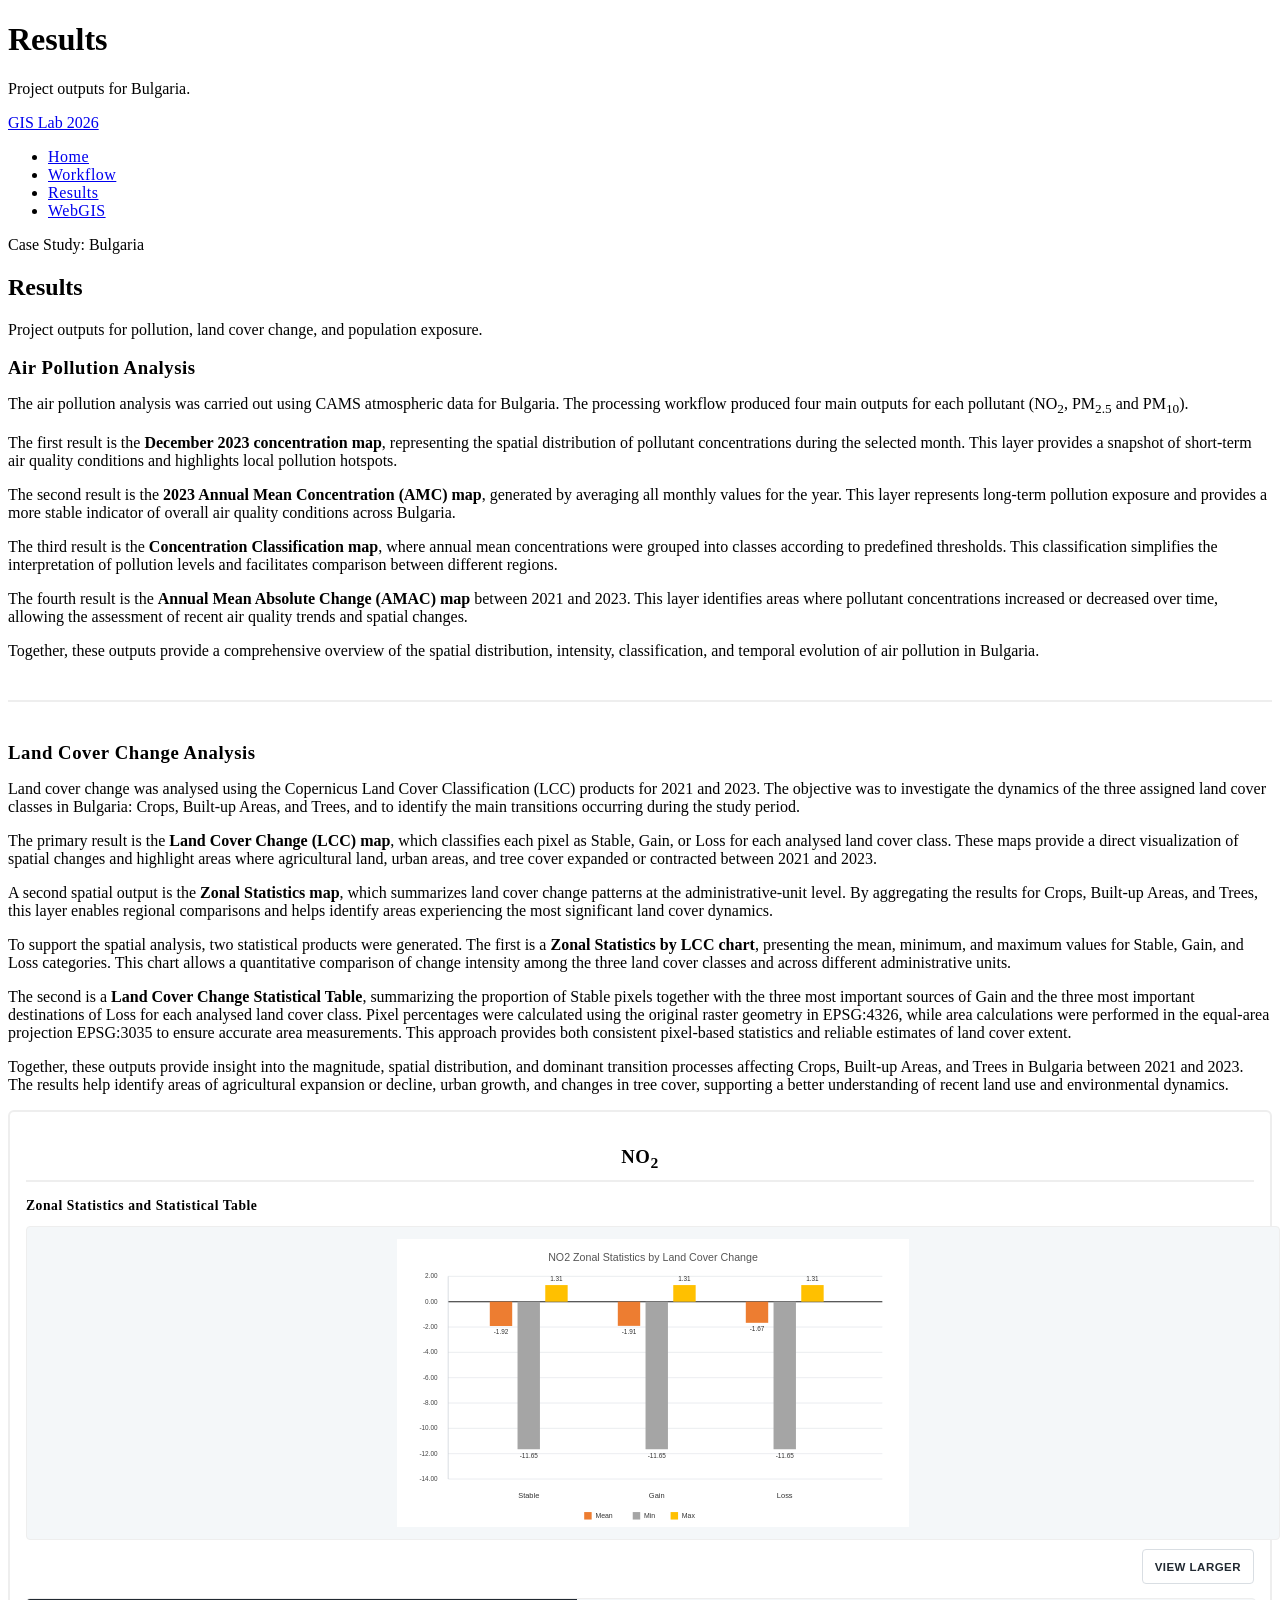
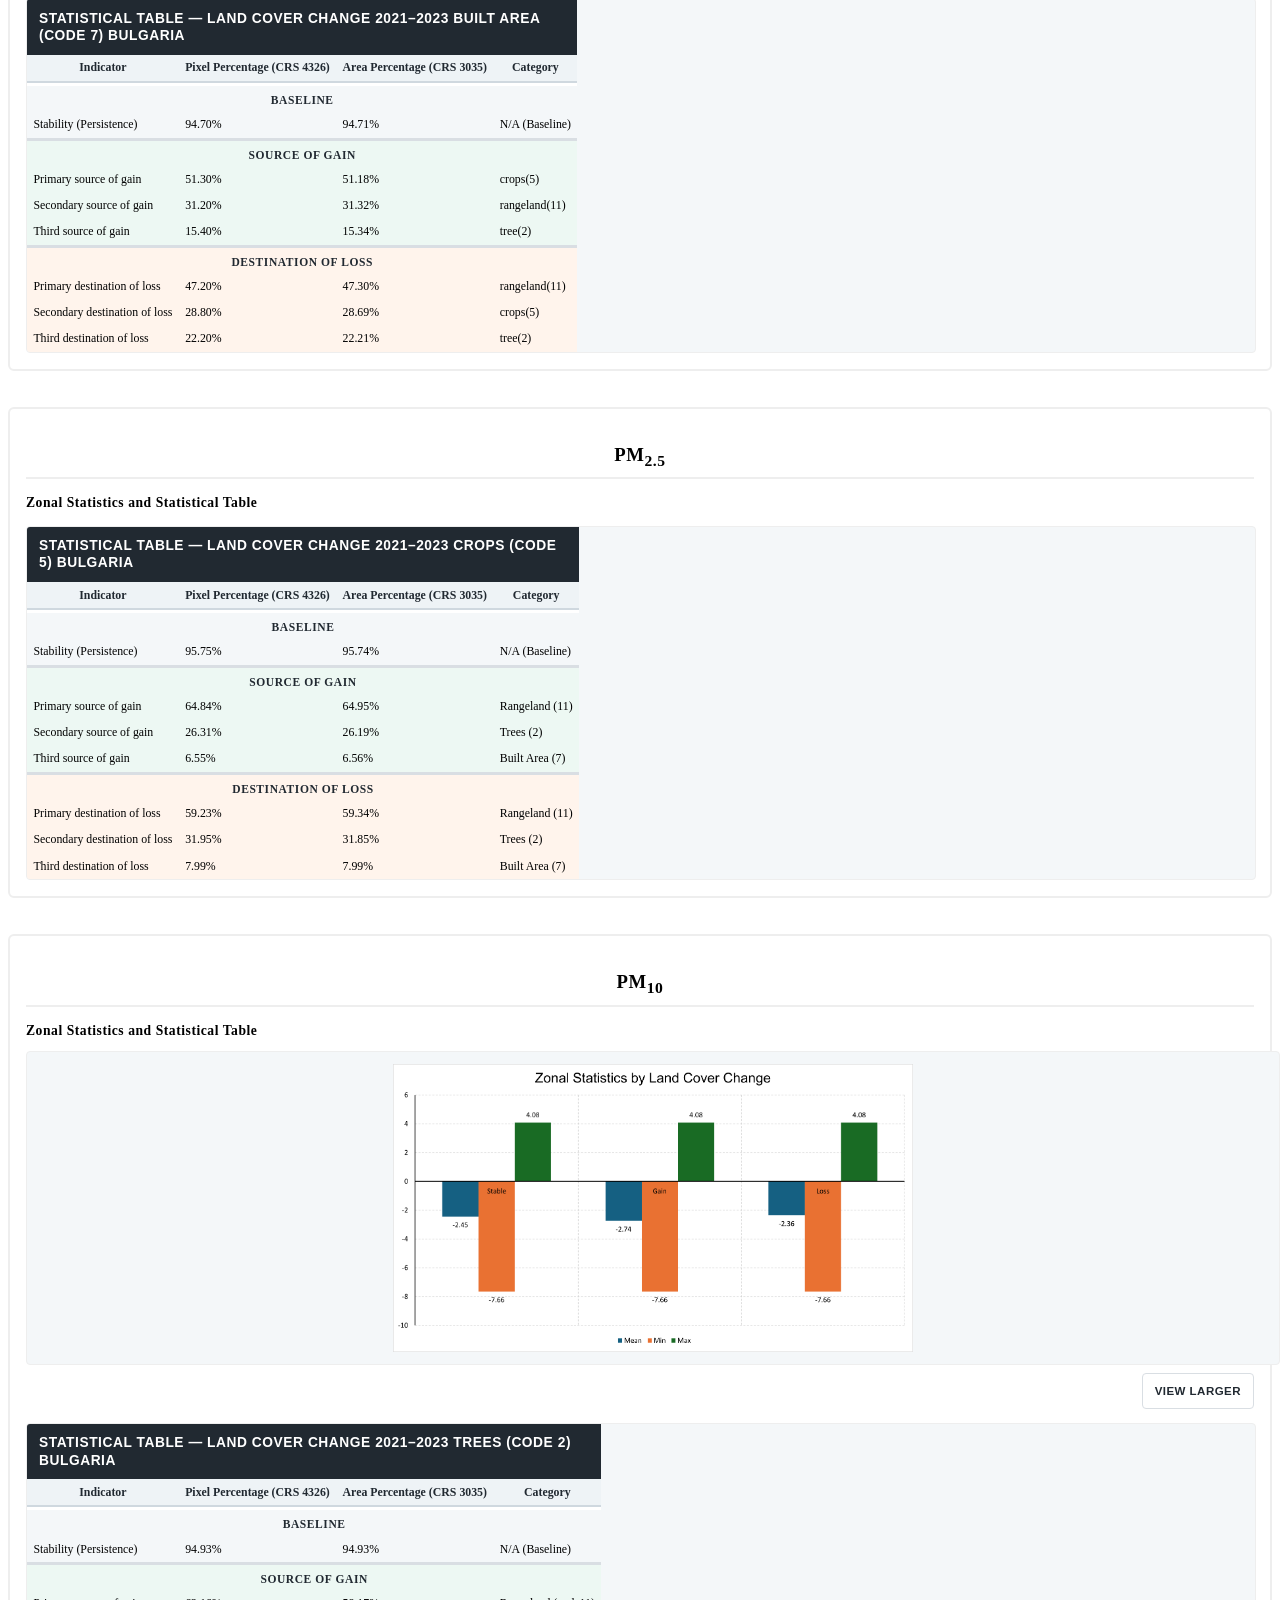
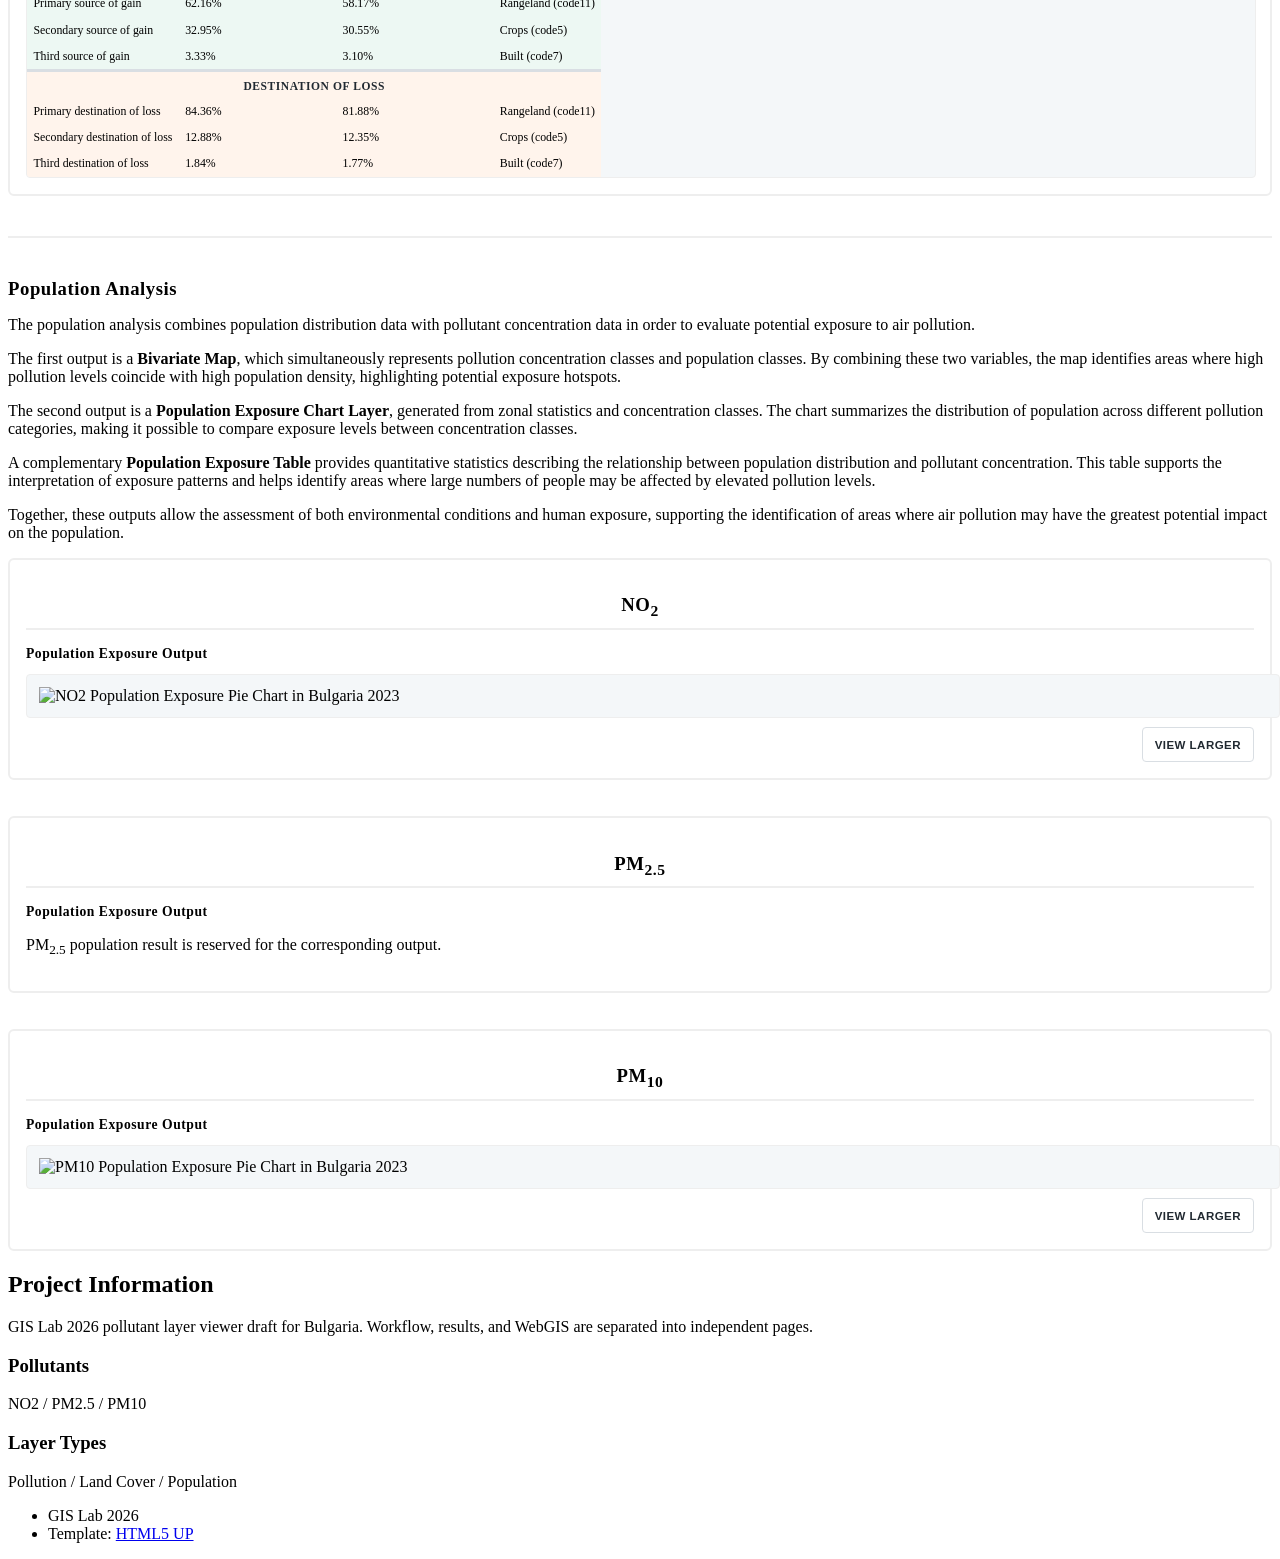
==== commit c910ac22: "Update land cover class labels" ====
--- a/results.html
+++ b/results.html
@@ -10,7 +10,7 @@
 		<meta charset="utf-8" />
 		<meta name="viewport" content="width=device-width, initial-scale=1, user-scalable=no" />
 		<link rel="stylesheet" href="assets/css/main.css" />
-		<link rel="stylesheet" href="assets/css/custom.css?v=20260605-results-layout" />
+		<link rel="stylesheet" href="assets/css/custom.css?v=20260605-results-columns" />
 		<noscript><link rel="stylesheet" href="assets/css/noscript.css" /></noscript>
 	</head>
 	<body class="is-preload">
@@ -58,89 +58,136 @@
 						<header>
 							<h3>Land Cover Change Analysis</h3>
 						</header>
-						<p>Land cover change was analysed using the Copernicus Land Cover Classification (LCC) products for 2021 and 2023. The objective was to identify stable areas and land cover transitions occurring during the study period.</p>
-						<p>The primary result is the <strong>Land Cover Change (LCC) map</strong>, which classifies each pixel as Stable, Gain, or Loss for the selected land cover class. This layer provides a direct visualization of spatial changes and highlights areas where the selected class expanded or contracted.</p>
-						<p>A second spatial output is the <strong>Zonal Statistics map</strong>, which summarizes land cover change patterns at the administrative-unit level. This aggregation allows regional comparisons and helps identify areas with higher concentrations of land cover change.</p>
-						<p>To support the spatial analysis, two statistical products were generated. The first is a <strong>Zonal Statistics by LCC chart</strong>, presenting the mean, minimum, and maximum values for Stable, Gain, and Loss categories. This chart facilitates quantitative comparison between different change classes.</p>
-						<p>The second is a <strong>Land Cover Change Statistical Table</strong>, summarizing the proportion of Stable pixels together with the three most important sources of Gain and the three most important destinations of Loss. Pixel percentages were calculated using the original raster geometry in EPSG:4326, while area calculations were performed in the equal-area projection EPSG:3035 to ensure accurate area measurements. This distinction allows both consistent pixel-based statistics and reliable area estimation.</p>
-						<p>These outputs provide insight into the magnitude, spatial distribution, and dominant processes of land cover change across Bulgaria between 2021 and 2023.</p>
-						<div class="analysis-output-list">
-							<article class="result-output-block">
-								<h4>NO<sub>2</sub> Zonal Statistics and Statistical Table</h4>
-								<div class="result-image-viewer">
-									<img class="output-image" src="assets/data/landcover/no2-zonal-statistics-cluster.svg" alt="NO2 Zonal Statistics by Land Cover Change" />
-									<div class="result-image-actions">
-										<button type="button" class="image-viewer-button" data-result-image>View larger</button>
-									</div>
-								</div>
-								<div class="table-wrapper output-table-frame">
-									<table class="compact-data-table landcover-stat-table">
-										<caption>Statistical Table</caption>
-										<thead>
-											<tr>
-												<th>Indicator</th>
-												<th>Pixel Percentage (CRS4326)</th>
-												<th>Area Percentage (CRS3035)</th>
-												<th>Category</th>
-											</tr>
-										</thead>
-										<tbody class="stat-section stat-section-baseline">
-											<tr class="stat-section-label"><th colspan="4">Baseline</th></tr>
-											<tr><td>stability</td><td>94.70%</td><td>94.71%</td><td>N/A baseline</td></tr>
-										</tbody>
-										<tbody class="stat-section stat-section-gain">
-											<tr class="stat-section-label"><th colspan="4">Source of Gain</th></tr>
-											<tr><td>primary source of gain</td><td>51.30%</td><td>51.18%</td><td>crops (5)</td></tr>
-											<tr><td>secondary source of gain</td><td>31.20%</td><td>31.32%</td><td>rangeland (11)</td></tr>
-											<tr><td>third source of gain</td><td>15.40%</td><td>15.34%</td><td>tree (2)</td></tr>
-										</tbody>
-										<tbody class="stat-section stat-section-destination">
-											<tr class="stat-section-label"><th colspan="4">Destination of Loss</th></tr>
-											<tr><td>primary destination of loss</td><td>47.20%</td><td>47.30%</td><td>rangeland (11)</td></tr>
-											<tr><td>secondary destination of loss</td><td>28.80%</td><td>28.69%</td><td>crops (5)</td></tr>
-											<tr><td>third destination of loss</td><td>22.20%</td><td>22.21%</td><td>tree (2)</td></tr>
-										</tbody>
-									</table>
-								</div>
-							</article>
-							<article class="result-output-block">
-								<h4>PM<sub>10</sub> Zonal Statistics and Statistical Table</h4>
-								<div class="result-image-viewer">
-									<img class="output-image" src="assets/data/landcover/zonal-statistics-lcc.png" alt="Zonal Statistics by Land Cover Change" />
-									<div class="result-image-actions">
-										<button type="button" class="image-viewer-button" data-result-image>View larger</button>
-									</div>
-								</div>
-								<div class="table-wrapper output-table-frame">
-									<table class="compact-data-table landcover-stat-table">
-										<caption>Statistical Table</caption>
-										<thead>
-											<tr>
-												<th>Indicator</th>
-												<th>Pixel Percentage (CRS4326)</th>
-												<th>Area Percentage (CRS3035)</th>
-												<th>Category</th>
-											</tr>
-										</thead>
-										<tbody class="stat-section stat-section-baseline">
-											<tr class="stat-section-label"><th colspan="4">Baseline</th></tr>
-											<tr><td>stability(persistence)</td><td>94.93%</td><td>94.93%</td><td>N/A (Baseline)</td></tr>
-										</tbody>
-										<tbody class="stat-section stat-section-gain">
-											<tr class="stat-section-label"><th colspan="4">Source of Gain</th></tr>
-											<tr><td>Primary source of gain</td><td>62.16%</td><td>58.17%</td><td>Rangeland (code11)</td></tr>
-											<tr><td>Secondary source of gain</td><td>32.95%</td><td>30.55%</td><td>Crops (code5)</td></tr>
-											<tr><td>Third source of gain</td><td>3.33%</td><td>3.10%</td><td>Built (code7)</td></tr>
-										</tbody>
-										<tbody class="stat-section stat-section-destination">
-											<tr class="stat-section-label"><th colspan="4">Source of Destination</th></tr>
-											<tr><td>Primary source of destination</td><td>84.36%</td><td>81.88%</td><td>Rangeland (code11)</td></tr>
-											<tr><td>Secondary source of destination</td><td>12.88%</td><td>12.35%</td><td>Crops (code5)</td></tr>
-											<tr><td>Third source of destination</td><td>1.84%</td><td>1.77%</td><td>Built (code7)</td></tr>
-										</tbody>
-									</table>
-								</div>
-							</article>
+						<p>Land cover change was analysed using the Copernicus Land Cover Classification (LCC) products for 2021 and 2023. The objective was to investigate the dynamics of the three assigned land cover classes in Bulgaria: Crops, Built-up Areas, and Trees, and to identify the main transitions occurring during the study period.</p>
+						<p>The primary result is the <strong>Land Cover Change (LCC) map</strong>, which classifies each pixel as Stable, Gain, or Loss for each analysed land cover class. These maps provide a direct visualization of spatial changes and highlight areas where agricultural land, urban areas, and tree cover expanded or contracted between 2021 and 2023.</p>
+						<p>A second spatial output is the <strong>Zonal Statistics map</strong>, which summarizes land cover change patterns at the administrative-unit level. By aggregating the results for Crops, Built-up Areas, and Trees, this layer enables regional comparisons and helps identify areas experiencing the most significant land cover dynamics.</p>
+						<p>To support the spatial analysis, two statistical products were generated. The first is a <strong>Zonal Statistics by LCC chart</strong>, presenting the mean, minimum, and maximum values for Stable, Gain, and Loss categories. This chart allows a quantitative comparison of change intensity among the three land cover classes and across different administrative units.</p>
+						<p>The second is a <strong>Land Cover Change Statistical Table</strong>, summarizing the proportion of Stable pixels together with the three most important sources of Gain and the three most important destinations of Loss for each analysed land cover class. Pixel percentages were calculated using the original raster geometry in EPSG:4326, while area calculations were performed in the equal-area projection EPSG:3035 to ensure accurate area measurements. This approach provides both consistent pixel-based statistics and reliable estimates of land cover extent.</p>
+						<p>Together, these outputs provide insight into the magnitude, spatial distribution, and dominant transition processes affecting Crops, Built-up Areas, and Trees in Bulgaria between 2021 and 2023. The results help identify areas of agricultural expansion or decline, urban growth, and changes in tree cover, supporting a better understanding of recent land use and environmental dynamics.</p>
+						<div class="pollutant-output-grid">
+							<section class="pollutant-result-column">
+								<header>
+									<h3>NO<sub>2</sub></h3>
+								</header>
+								<article class="result-output-block">
+									<h4>Zonal Statistics and Statistical Table</h4>
+									<div class="result-image-viewer">
+										<img class="output-image" src="assets/data/landcover/no2-zonal-statistics-cluster.svg" alt="NO2 Zonal Statistics by Land Cover Change" />
+										<div class="result-image-actions">
+											<button type="button" class="image-viewer-button" data-result-image>View larger</button>
+										</div>
+									</div>
+									<div class="table-wrapper output-table-frame">
+										<table class="compact-data-table landcover-stat-table">
+											<caption>Statistical Table &mdash; Land Cover Change 2021&ndash;2023 Built Area (Code 7) Bulgaria</caption>
+											<thead>
+												<tr>
+													<th>Indicator</th>
+													<th>Pixel Percentage (CRS 4326)</th>
+													<th>Area Percentage (CRS 3035)</th>
+													<th>Category</th>
+												</tr>
+											</thead>
+											<tbody class="stat-section stat-section-baseline">
+												<tr class="stat-section-label"><th colspan="4">Baseline</th></tr>
+												<tr><td>Stability (Persistence)</td><td>94.70%</td><td>94.71%</td><td>N/A (Baseline)</td></tr>
+											</tbody>
+											<tbody class="stat-section stat-section-gain">
+												<tr class="stat-section-label"><th colspan="4">Source of Gain</th></tr>
+												<tr><td>Primary source of gain</td><td>51.30%</td><td>51.18%</td><td>crops(5)</td></tr>
+												<tr><td>Secondary source of gain</td><td>31.20%</td><td>31.32%</td><td>rangeland(11)</td></tr>
+												<tr><td>Third source of gain</td><td>15.40%</td><td>15.34%</td><td>tree(2)</td></tr>
+											</tbody>
+											<tbody class="stat-section stat-section-destination">
+												<tr class="stat-section-label"><th colspan="4">Destination of Loss</th></tr>
+												<tr><td>Primary destination of loss</td><td>47.20%</td><td>47.30%</td><td>rangeland(11)</td></tr>
+												<tr><td>Secondary destination of loss</td><td>28.80%</td><td>28.69%</td><td>crops(5)</td></tr>
+												<tr><td>Third destination of loss</td><td>22.20%</td><td>22.21%</td><td>tree(2)</td></tr>
+											</tbody>
+										</table>
+									</div>
+								</article>
+							</section>
+							<section class="pollutant-result-column">
+								<header>
+									<h3>PM<sub>2.5</sub></h3>
+								</header>
+								<article class="result-output-block">
+									<h4>Zonal Statistics and Statistical Table</h4>
+									<div class="table-wrapper output-table-frame">
+										<table class="compact-data-table landcover-stat-table">
+											<caption>Statistical Table &mdash; Land Cover Change 2021&ndash;2023 Crops (Code 5) Bulgaria</caption>
+											<thead>
+												<tr>
+													<th>Indicator</th>
+													<th>Pixel Percentage (CRS 4326)</th>
+													<th>Area Percentage (CRS 3035)</th>
+													<th>Category</th>
+												</tr>
+											</thead>
+											<tbody class="stat-section stat-section-baseline">
+												<tr class="stat-section-label"><th colspan="4">Baseline</th></tr>
+												<tr><td>Stability (Persistence)</td><td>95.75%</td><td>95.74%</td><td>N/A (Baseline)</td></tr>
+											</tbody>
+											<tbody class="stat-section stat-section-gain">
+												<tr class="stat-section-label"><th colspan="4">Source of Gain</th></tr>
+												<tr><td>Primary source of gain</td><td>64.84%</td><td>64.95%</td><td>Rangeland (11)</td></tr>
+												<tr><td>Secondary source of gain</td><td>26.31%</td><td>26.19%</td><td>Trees (2)</td></tr>
+												<tr><td>Third source of gain</td><td>6.55%</td><td>6.56%</td><td>Built Area (7)</td></tr>
+											</tbody>
+											<tbody class="stat-section stat-section-destination">
+												<tr class="stat-section-label"><th colspan="4">Destination of Loss</th></tr>
+												<tr><td>Primary destination of loss</td><td>59.23%</td><td>59.34%</td><td>Rangeland (11)</td></tr>
+												<tr><td>Secondary destination of loss</td><td>31.95%</td><td>31.85%</td><td>Trees (2)</td></tr>
+												<tr><td>Third destination of loss</td><td>7.99%</td><td>7.99%</td><td>Built Area (7)</td></tr>
+											</tbody>
+										</table>
+									</div>
+								</article>
+							</section>
+							<section class="pollutant-result-column">
+								<header>
+									<h3>PM<sub>10</sub></h3>
+								</header>
+								<article class="result-output-block">
+									<h4>Zonal Statistics and Statistical Table</h4>
+									<div class="result-image-viewer">
+										<img class="output-image" src="assets/data/landcover/zonal-statistics-lcc.png" alt="Zonal Statistics by Land Cover Change" />
+										<div class="result-image-actions">
+											<button type="button" class="image-viewer-button" data-result-image>View larger</button>
+										</div>
+									</div>
+									<div class="table-wrapper output-table-frame">
+										<table class="compact-data-table landcover-stat-table">
+											<caption>Statistical Table &mdash; Land Cover Change 2021&ndash;2023 Trees (Code 2) Bulgaria</caption>
+											<thead>
+												<tr>
+													<th>Indicator</th>
+													<th>Pixel Percentage (CRS 4326)</th>
+													<th>Area Percentage (CRS 3035)</th>
+													<th>Category</th>
+												</tr>
+											</thead>
+											<tbody class="stat-section stat-section-baseline">
+												<tr class="stat-section-label"><th colspan="4">Baseline</th></tr>
+												<tr><td>Stability (Persistence)</td><td>94.93%</td><td>94.93%</td><td>N/A (Baseline)</td></tr>
+											</tbody>
+											<tbody class="stat-section stat-section-gain">
+												<tr class="stat-section-label"><th colspan="4">Source of Gain</th></tr>
+												<tr><td>Primary source of gain</td><td>62.16%</td><td>58.17%</td><td>Rangeland (code11)</td></tr>
+												<tr><td>Secondary source of gain</td><td>32.95%</td><td>30.55%</td><td>Crops (code5)</td></tr>
+												<tr><td>Third source of gain</td><td>3.33%</td><td>3.10%</td><td>Built (code7)</td></tr>
+											</tbody>
+											<tbody class="stat-section stat-section-destination">
+												<tr class="stat-section-label"><th colspan="4">Destination of Loss</th></tr>
+												<tr><td>Primary destination of loss</td><td>84.36%</td><td>81.88%</td><td>Rangeland (code11)</td></tr>
+												<tr><td>Secondary destination of loss</td><td>12.88%</td><td>12.35%</td><td>Crops (code5)</td></tr>
+												<tr><td>Third destination of loss</td><td>1.84%</td><td>1.77%</td><td>Built (code7)</td></tr>
+											</tbody>
+										</table>
+									</div>
+								</article>
+							</section>
 						</div>
 					</section>
 					<hr class="analysis-divider" />
@@ -153,16 +200,46 @@
 						<p>The second output is a <strong>Population Exposure Chart Layer</strong>, generated from zonal statistics and concentration classes. The chart summarizes the distribution of population across different pollution categories, making it possible to compare exposure levels between concentration classes.</p>
 						<p>A complementary <strong>Population Exposure Table</strong> provides quantitative statistics describing the relationship between population distribution and pollutant concentration. This table supports the interpretation of exposure patterns and helps identify areas where large numbers of people may be affected by elevated pollution levels.</p>
 						<p>Together, these outputs allow the assessment of both environmental conditions and human exposure, supporting the identification of areas where air pollution may have the greatest potential impact on the population.</p>
-						<div class="analysis-output-list">
-							<article class="result-output-block">
-								<h4>PM<sub>10</sub> Population Exposure Output</h4>
-								<div class="result-image-viewer">
-									<img class="output-image" src="assets/data/population/pm10-population-exposure.png" alt="PM10 Population Exposure in Bulgaria 2023" />
-									<div class="result-image-actions">
-										<button type="button" class="image-viewer-button" data-result-image>View larger</button>
-									</div>
-								</div>
-							</article>
+						<div class="pollutant-output-grid">
+							<section class="pollutant-result-column">
+								<header>
+									<h3>NO<sub>2</sub></h3>
+								</header>
+								<article class="result-output-block">
+									<h4>Population Exposure Output</h4>
+									<div class="result-image-viewer">
+										<img class="output-image" src="assets/data/population/no2-population-exposure-pie.svg" alt="NO2 Population Exposure Pie Chart in Bulgaria 2023" />
+										<div class="result-image-actions">
+											<button type="button" class="image-viewer-button" data-result-image>View larger</button>
+										</div>
+									</div>
+								</article>
+							</section>
+							<section class="pollutant-result-column">
+								<header>
+									<h3>PM<sub>2.5</sub></h3>
+								</header>
+								<article class="result-output-block">
+									<h4>Population Exposure Output</h4>
+									<div class="result-empty-note">
+										<p>PM<sub>2.5</sub> population result is reserved for the corresponding output.</p>
+									</div>
+								</article>
+							</section>
+							<section class="pollutant-result-column">
+								<header>
+									<h3>PM<sub>10</sub></h3>
+								</header>
+								<article class="result-output-block">
+									<h4>Population Exposure Output</h4>
+									<div class="result-image-viewer">
+										<img class="output-image" src="assets/data/population/pm10-population-exposure-pie.svg" alt="PM10 Population Exposure Pie Chart in Bulgaria 2023" />
+										<div class="result-image-actions">
+											<button type="button" class="image-viewer-button" data-result-image>View larger</button>
+										</div>
+									</div>
+								</article>
+							</section>
 						</div>
 					</section>
 				</article>
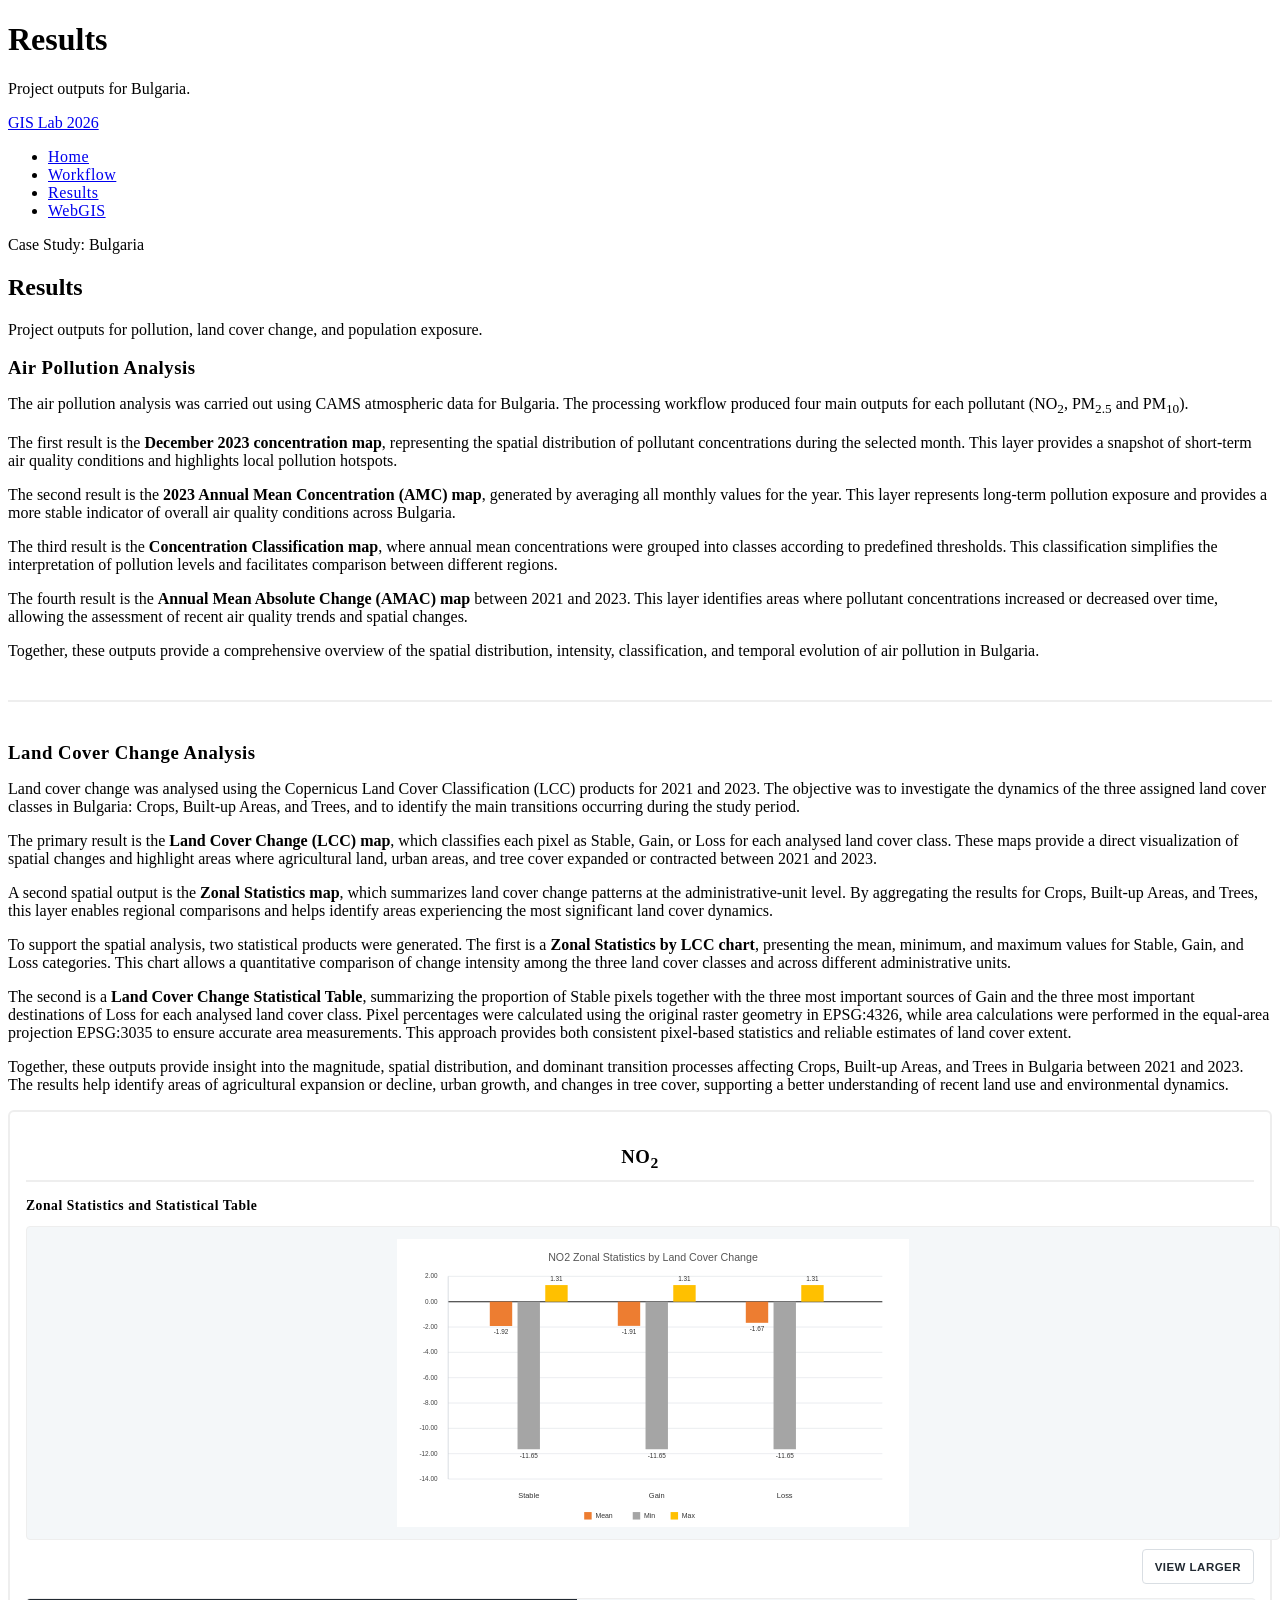
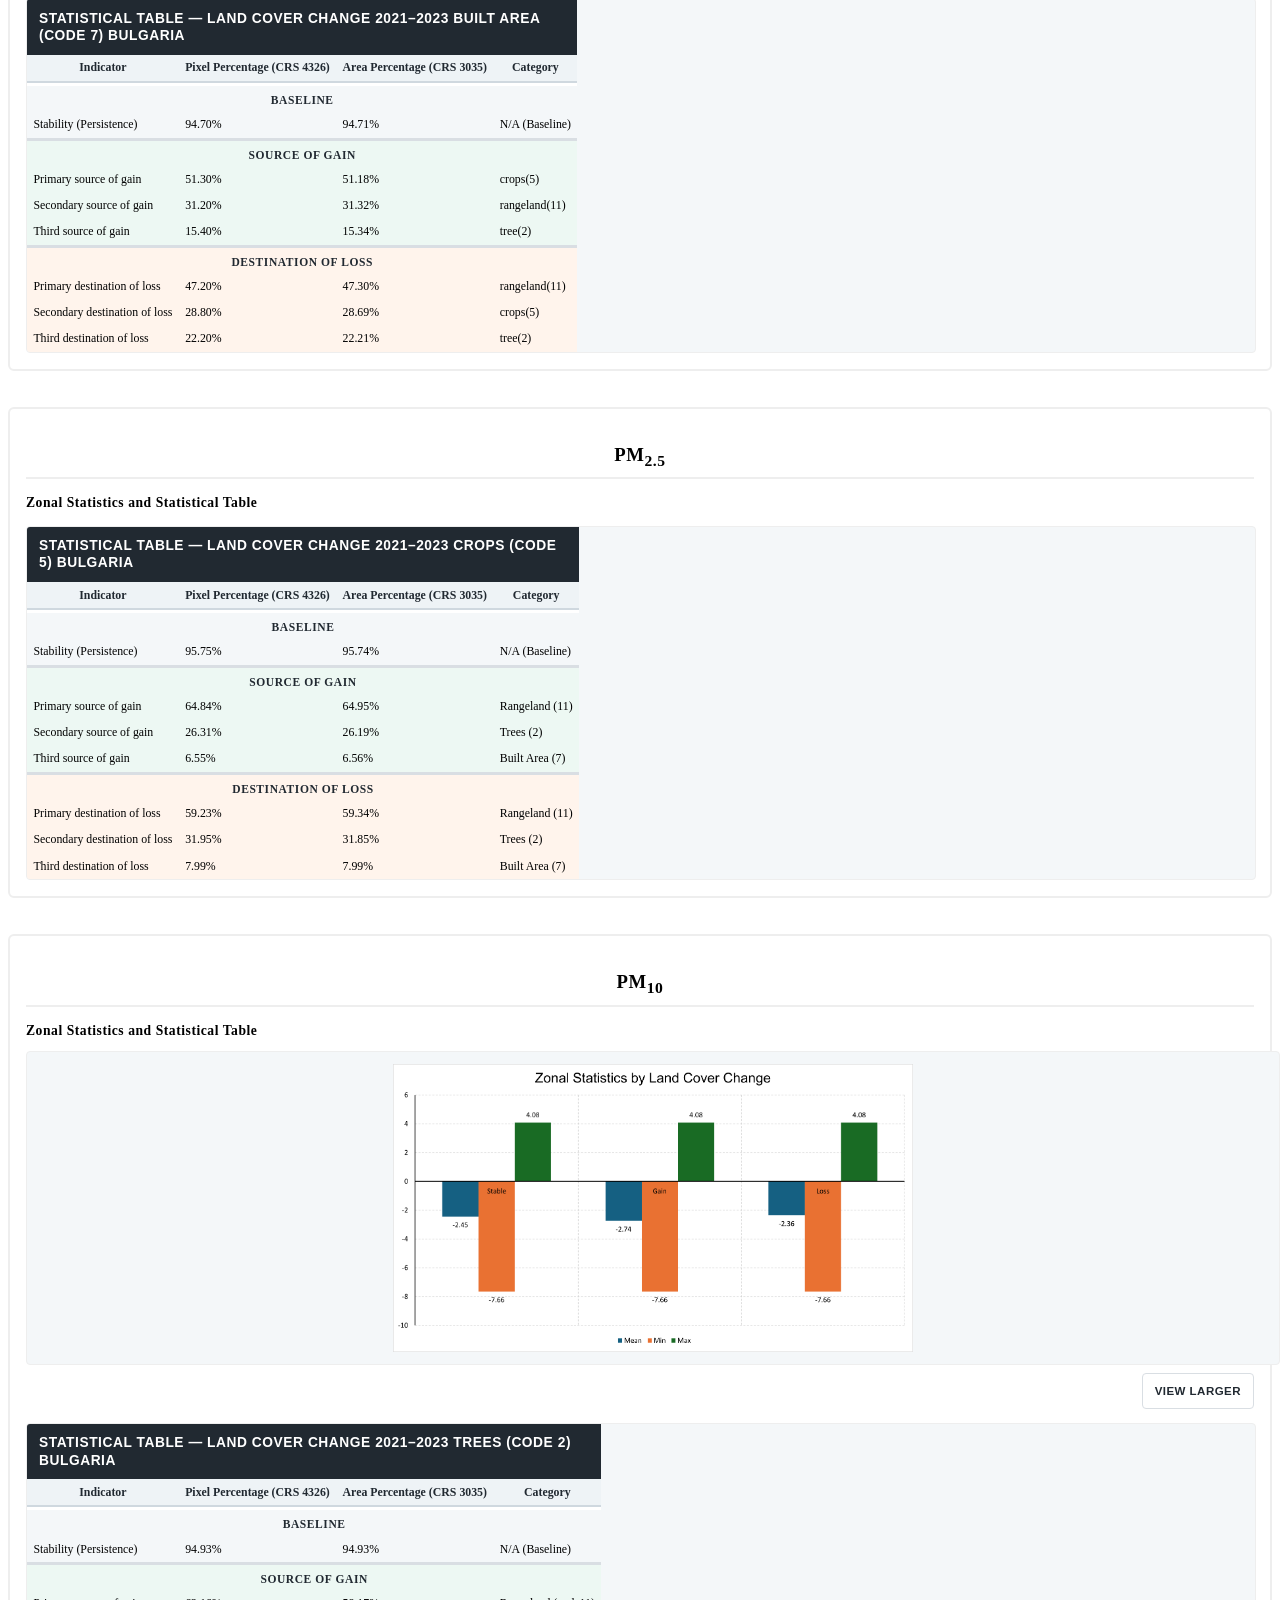
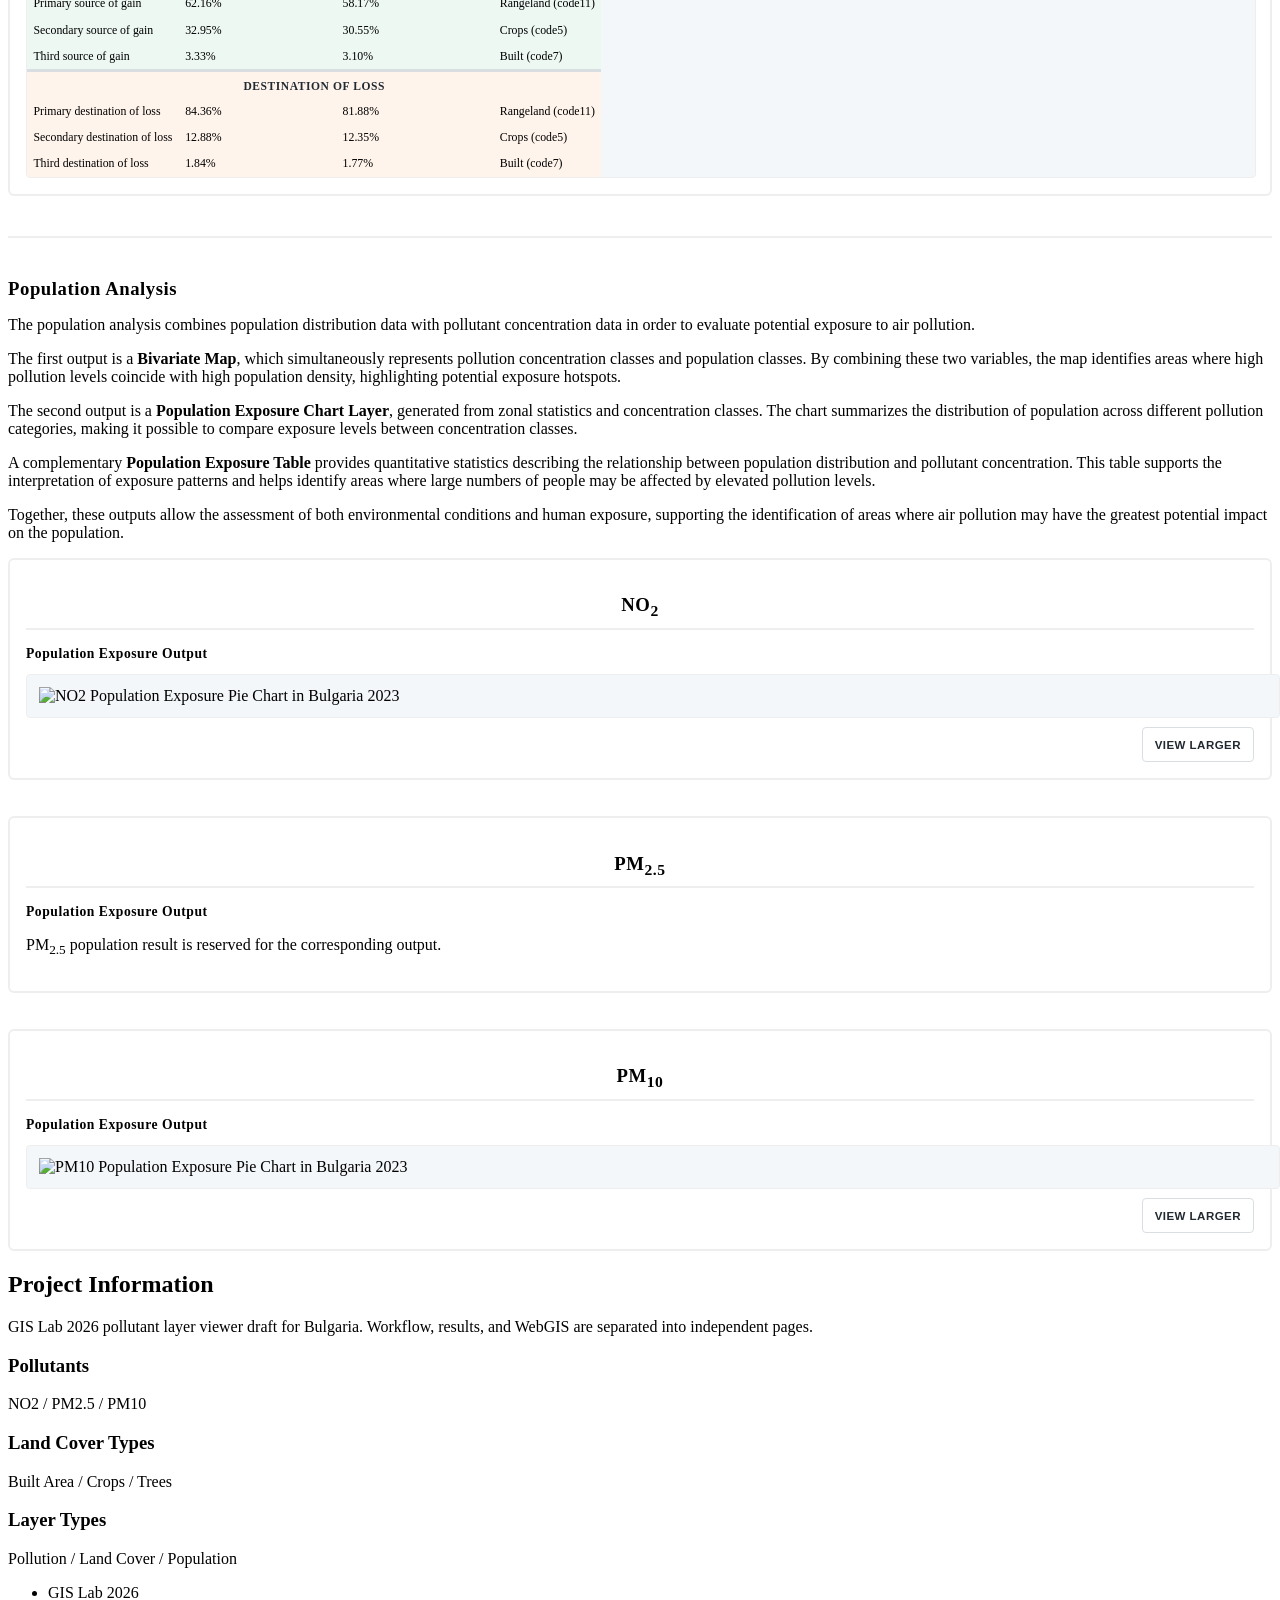
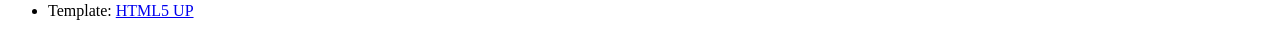
==== commit 373fac51: "Add land cover type summary" ====
--- a/results.html
+++ b/results.html
@@ -256,6 +256,10 @@
 						<p>NO2 / PM2.5 / PM10</p>
 					</section>
 					<section>
+						<h3>Land Cover Types</h3>
+						<p>Built Area / Crops / Trees</p>
+					</section>
+					<section>
 						<h3>Layer Types</h3>
 						<p>Pollution / Land Cover / Population</p>
 					</section>
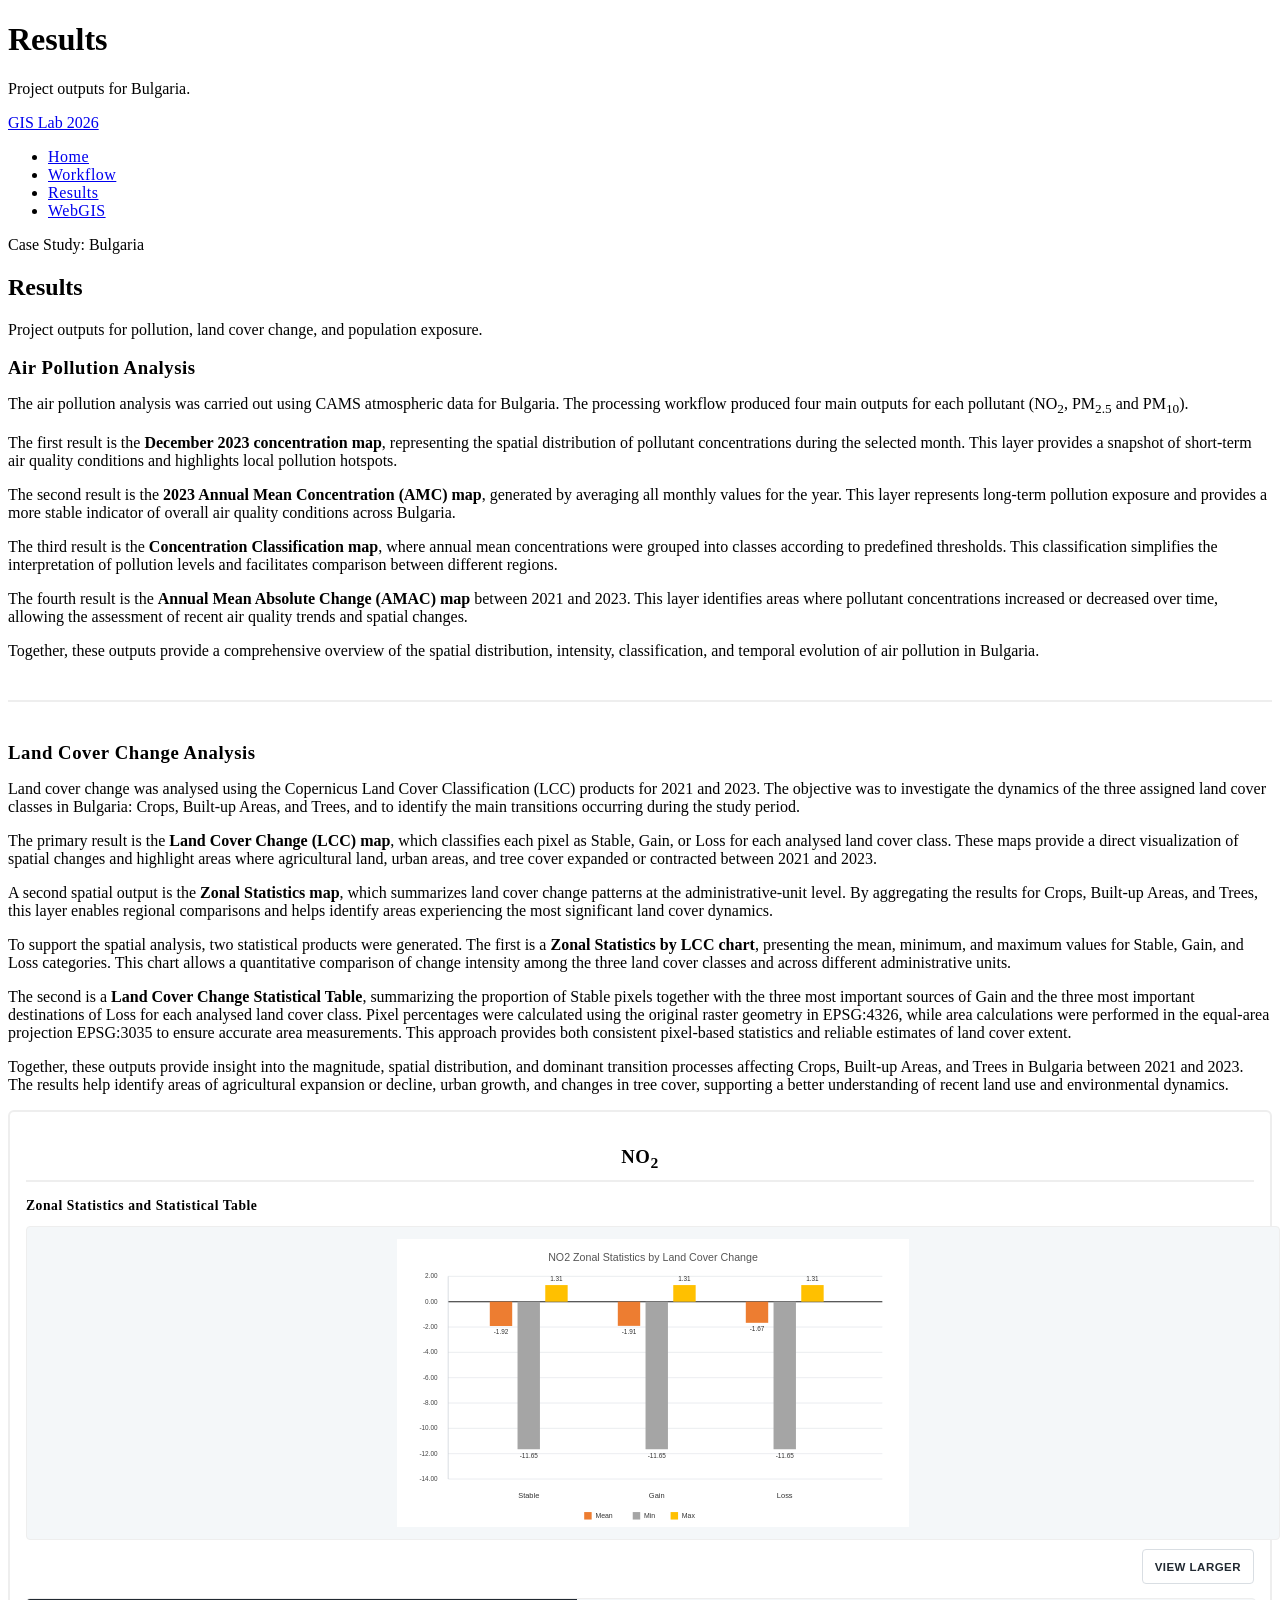
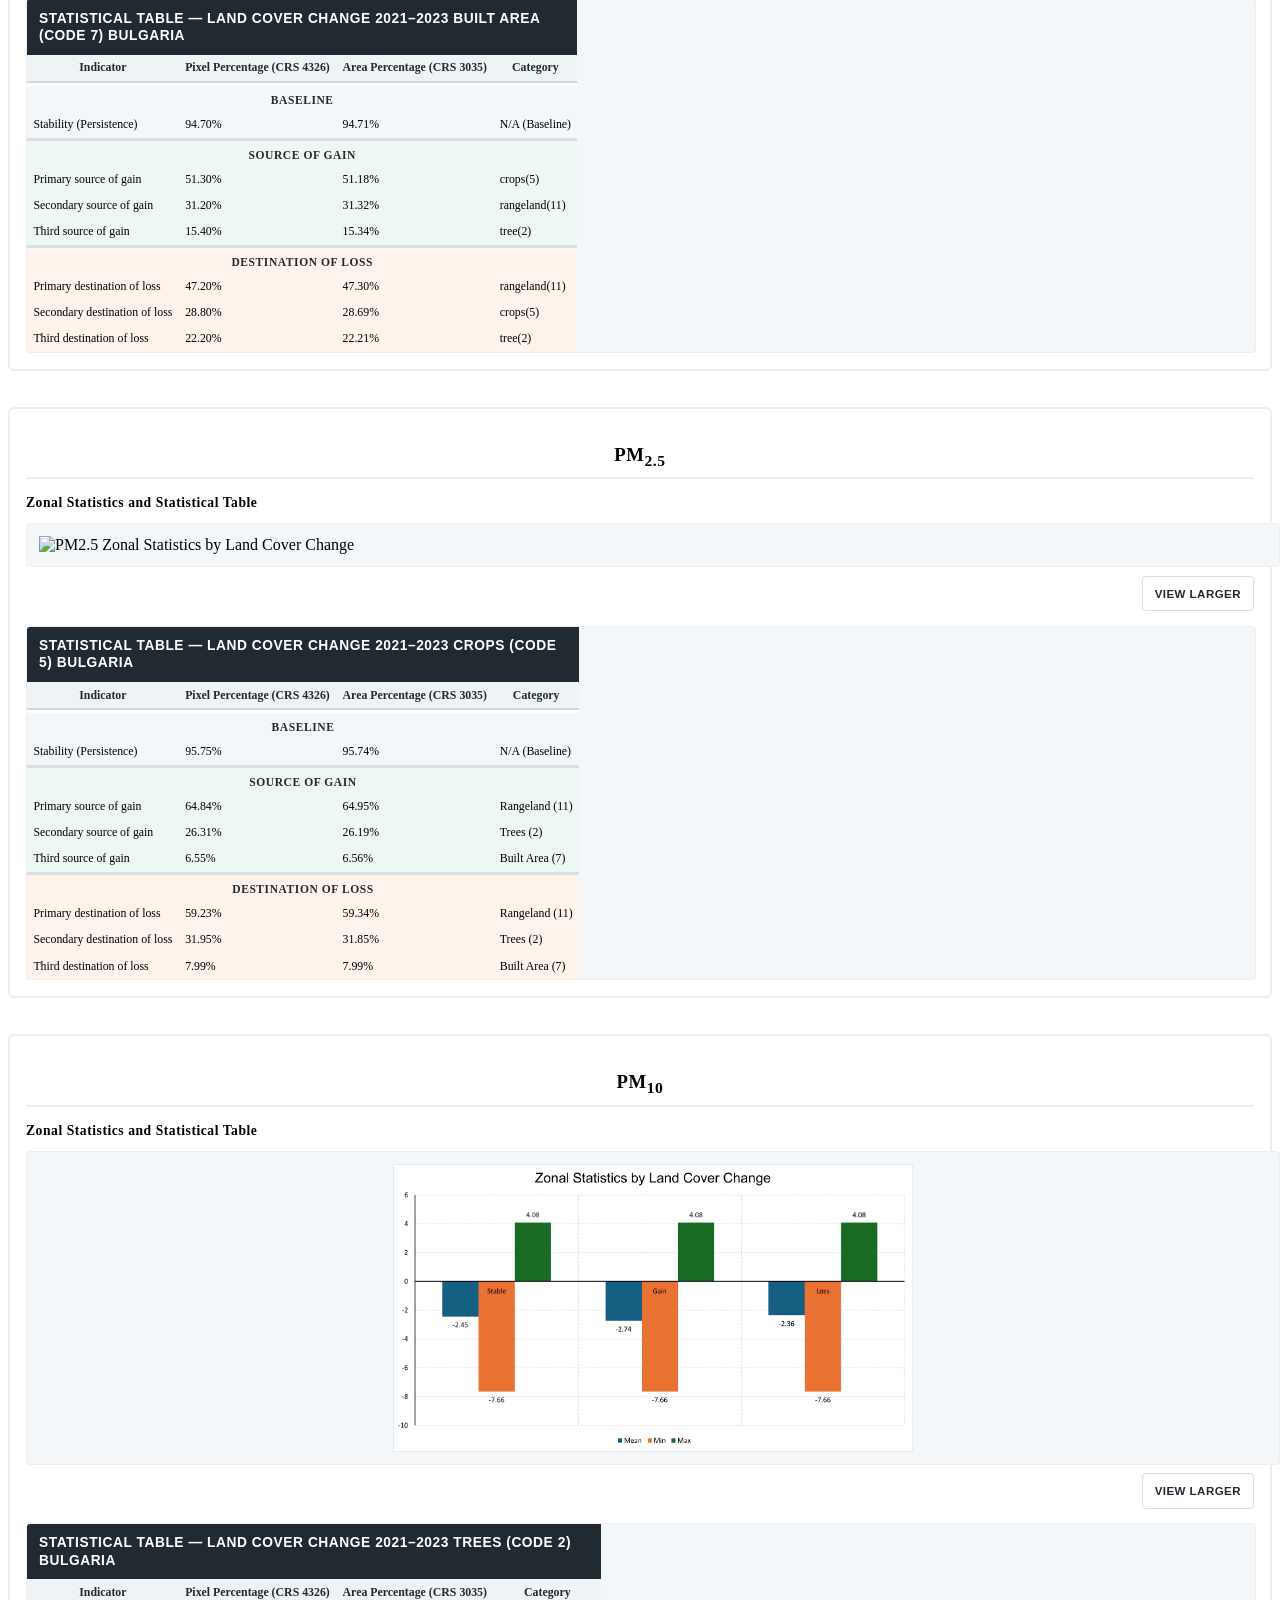
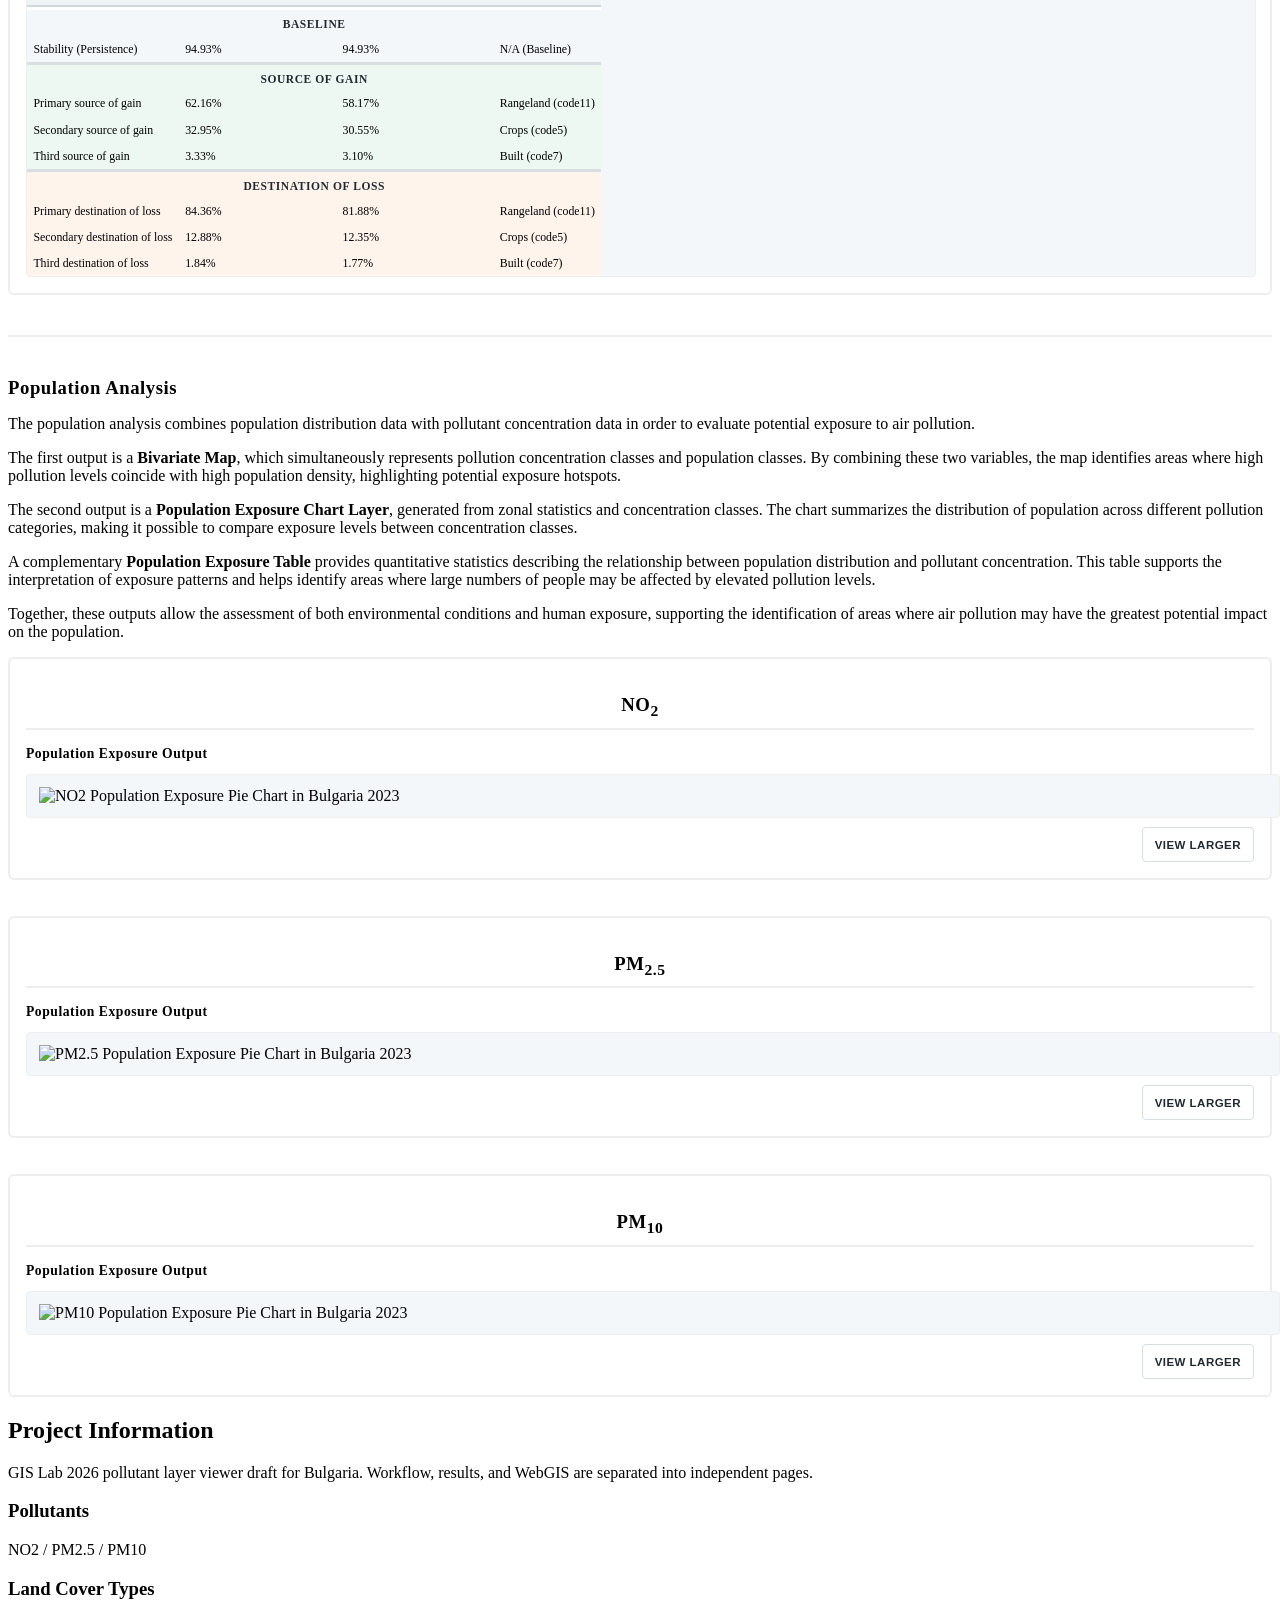
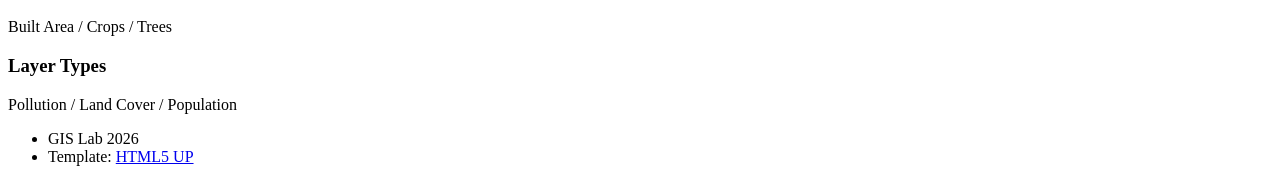
==== commit 8073e293: "Add PM25 result charts" ====
--- a/results.html
+++ b/results.html
@@ -114,6 +114,12 @@
 								</header>
 								<article class="result-output-block">
 									<h4>Zonal Statistics and Statistical Table</h4>
+									<div class="result-image-viewer">
+										<img class="output-image" src="assets/data/landcover/Zonal Statistics by Land Cover Change (PM2.5).svg" alt="PM2.5 Zonal Statistics by Land Cover Change" />
+										<div class="result-image-actions">
+											<button type="button" class="image-viewer-button" data-result-image>View larger</button>
+										</div>
+									</div>
 									<div class="table-wrapper output-table-frame">
 										<table class="compact-data-table landcover-stat-table">
 											<caption>Statistical Table &mdash; Land Cover Change 2021&ndash;2023 Crops (Code 5) Bulgaria</caption>
@@ -221,8 +227,11 @@
 								</header>
 								<article class="result-output-block">
 									<h4>Population Exposure Output</h4>
-									<div class="result-empty-note">
-										<p>PM<sub>2.5</sub> population result is reserved for the corresponding output.</p>
+									<div class="result-image-viewer">
+										<img class="output-image" src="assets/data/population/PM2.5 Population Exposure in Bulgaria(2023).png" alt="PM2.5 Population Exposure Pie Chart in Bulgaria 2023" />
+										<div class="result-image-actions">
+											<button type="button" class="image-viewer-button" data-result-image>View larger</button>
+										</div>
 									</div>
 								</article>
 							</section>
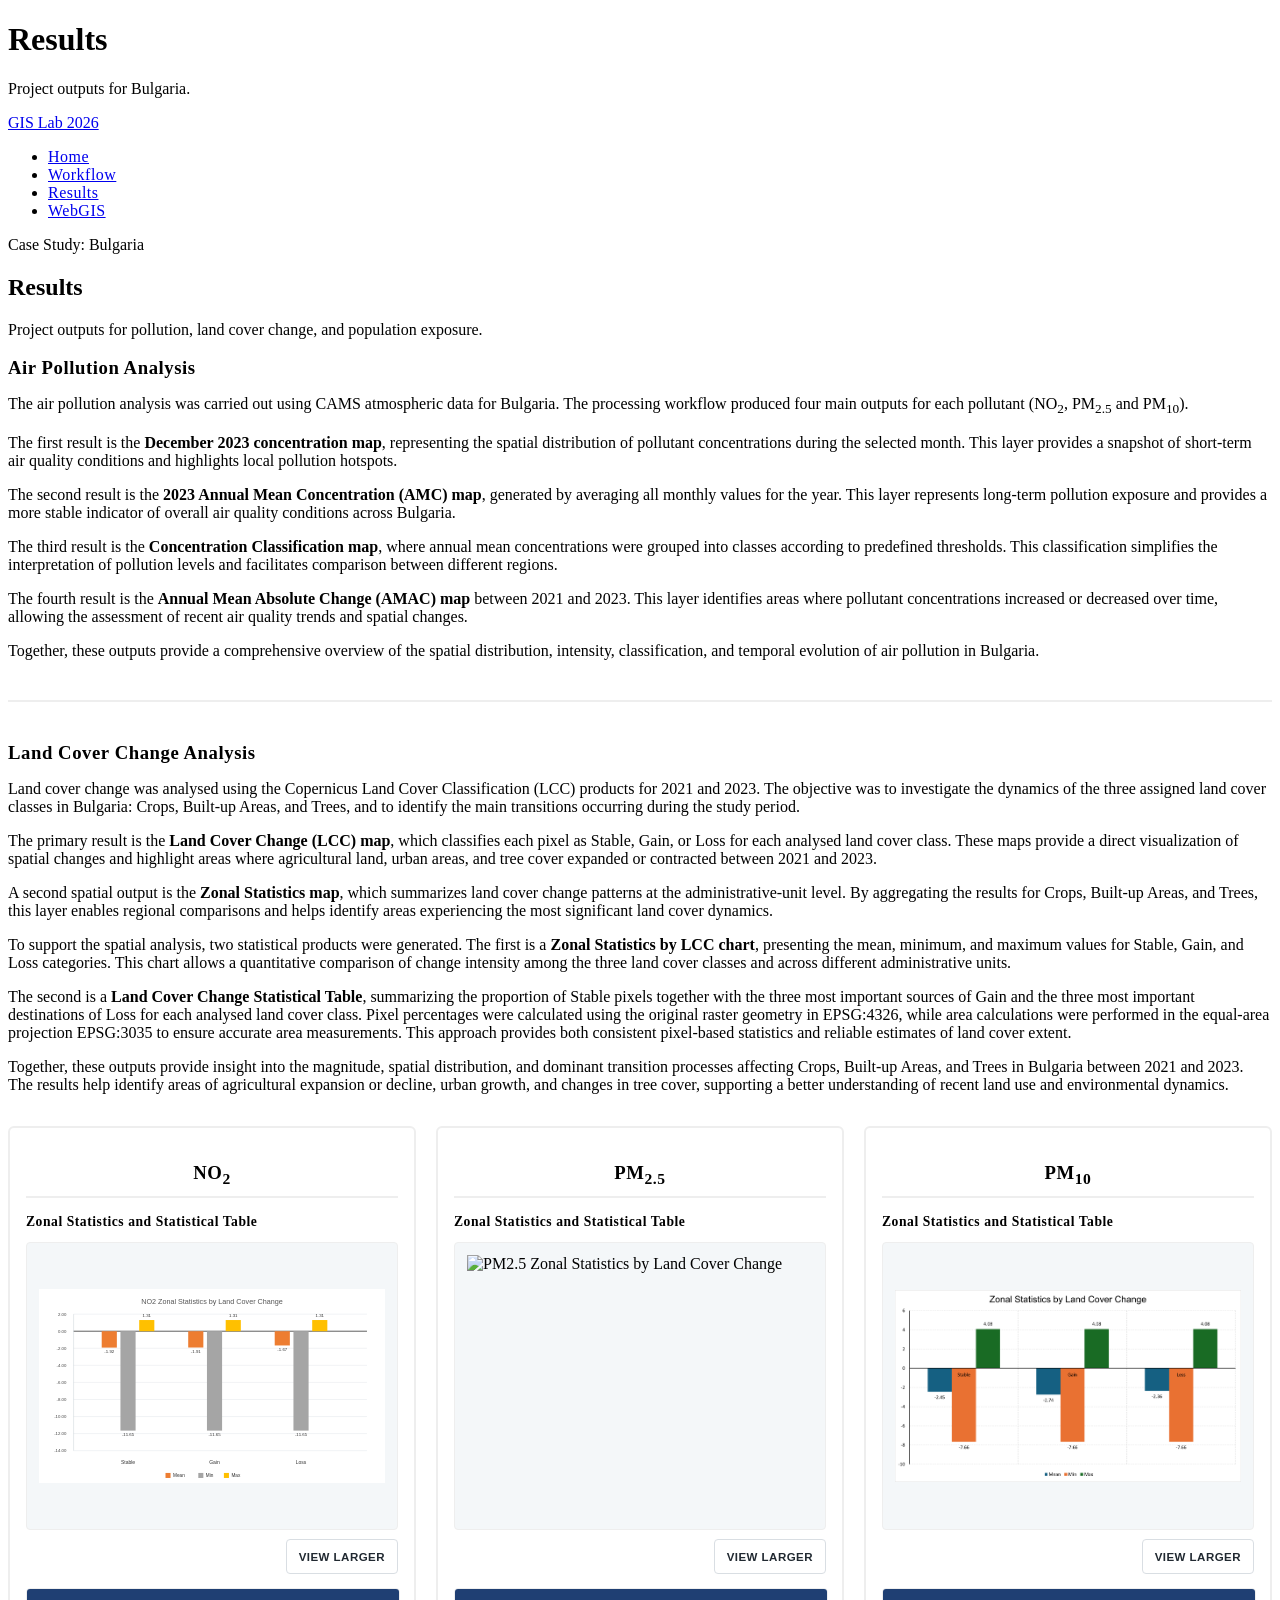
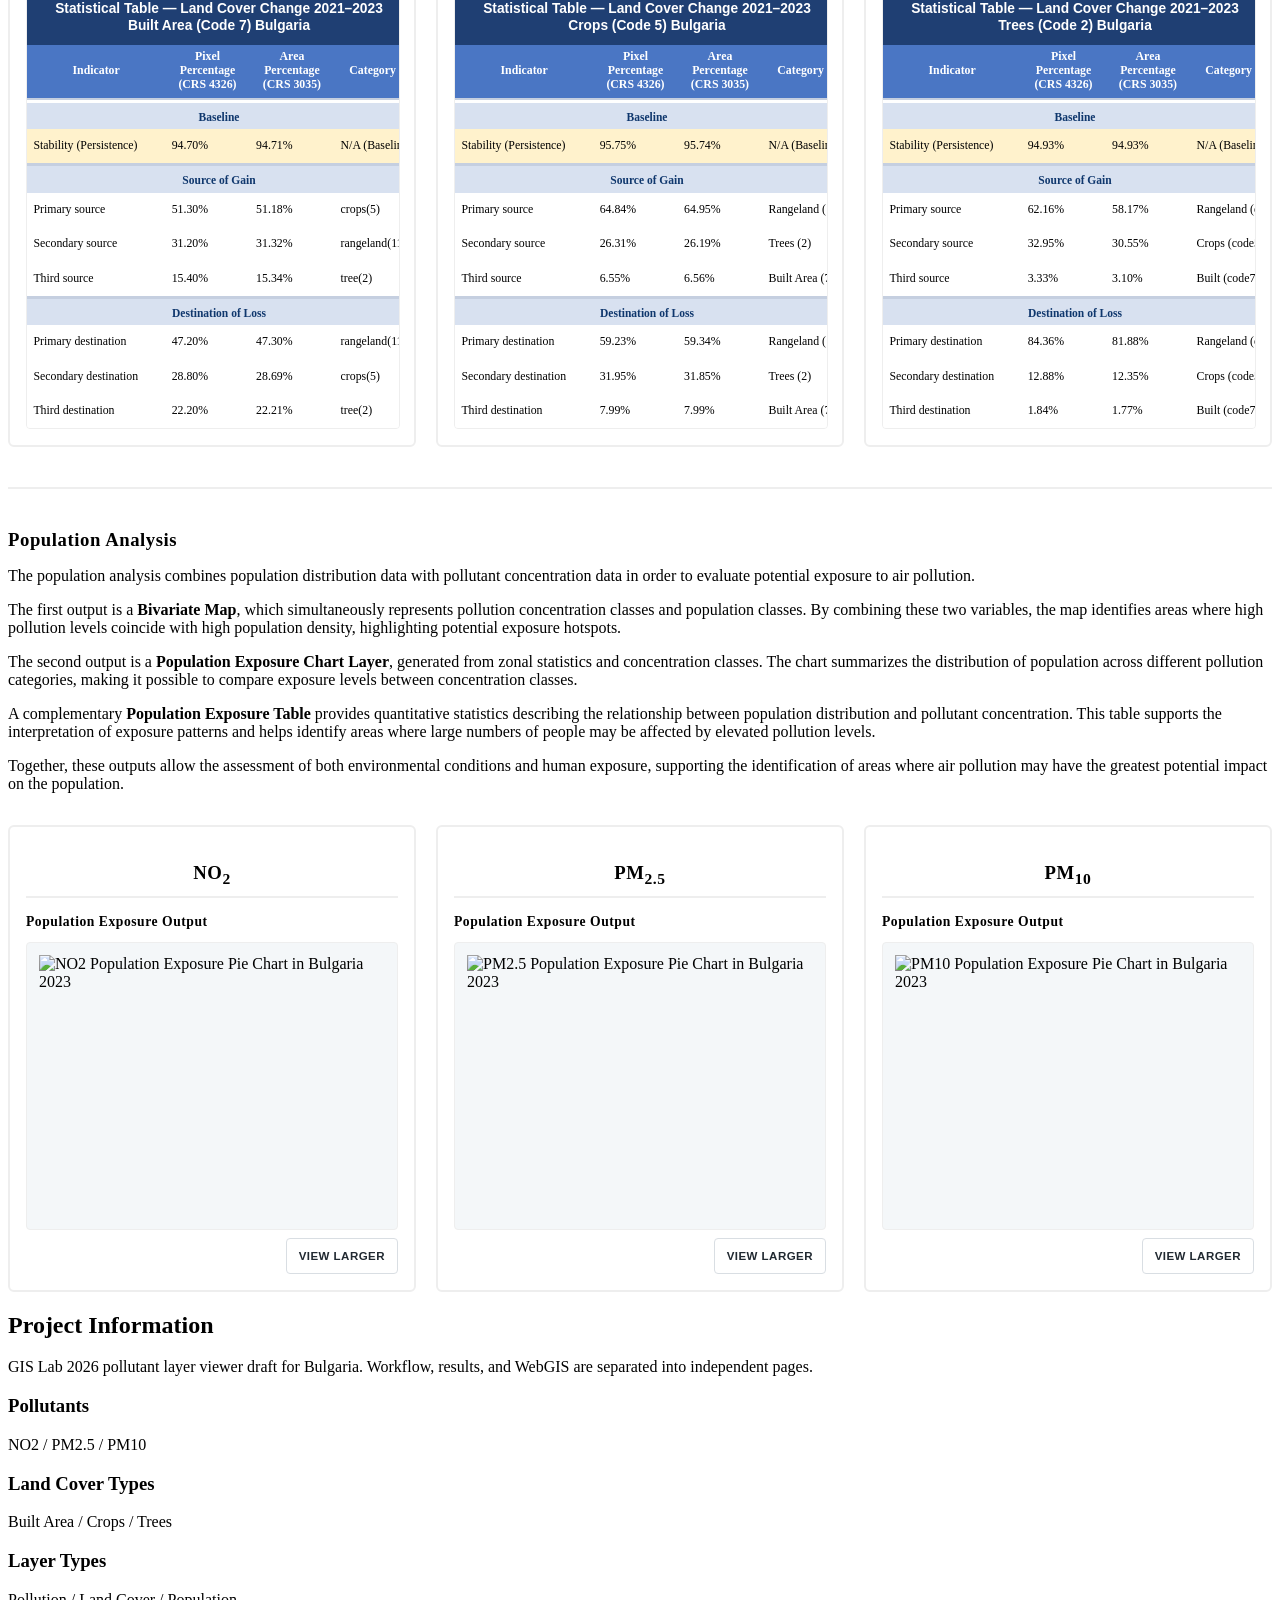
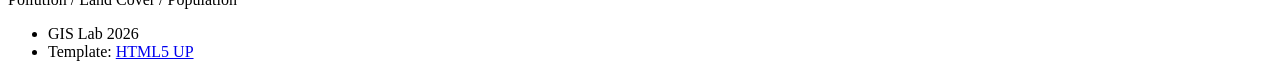
==== commit d3c64f21: "Align land cover statistics tables" ====
--- a/results.html
+++ b/results.html
@@ -10,7 +10,7 @@
 		<meta charset="utf-8" />
 		<meta name="viewport" content="width=device-width, initial-scale=1, user-scalable=no" />
 		<link rel="stylesheet" href="assets/css/main.css" />
-		<link rel="stylesheet" href="assets/css/custom.css?v=20260605-results-columns" />
+		<link rel="stylesheet" href="assets/css/custom.css?v=20260607-stat-table-alignment" />
 		<noscript><link rel="stylesheet" href="assets/css/noscript.css" /></noscript>
 	</head>
 	<body class="is-preload">
@@ -94,15 +94,15 @@
 											</tbody>
 											<tbody class="stat-section stat-section-gain">
 												<tr class="stat-section-label"><th colspan="4">Source of Gain</th></tr>
-												<tr><td>Primary source of gain</td><td>51.30%</td><td>51.18%</td><td>crops(5)</td></tr>
-												<tr><td>Secondary source of gain</td><td>31.20%</td><td>31.32%</td><td>rangeland(11)</td></tr>
-												<tr><td>Third source of gain</td><td>15.40%</td><td>15.34%</td><td>tree(2)</td></tr>
+												<tr><td>Primary source</td><td>51.30%</td><td>51.18%</td><td>crops(5)</td></tr>
+												<tr><td>Secondary source</td><td>31.20%</td><td>31.32%</td><td>rangeland(11)</td></tr>
+												<tr><td>Third source</td><td>15.40%</td><td>15.34%</td><td>tree(2)</td></tr>
 											</tbody>
 											<tbody class="stat-section stat-section-destination">
 												<tr class="stat-section-label"><th colspan="4">Destination of Loss</th></tr>
-												<tr><td>Primary destination of loss</td><td>47.20%</td><td>47.30%</td><td>rangeland(11)</td></tr>
-												<tr><td>Secondary destination of loss</td><td>28.80%</td><td>28.69%</td><td>crops(5)</td></tr>
-												<tr><td>Third destination of loss</td><td>22.20%</td><td>22.21%</td><td>tree(2)</td></tr>
+												<tr><td>Primary destination</td><td>47.20%</td><td>47.30%</td><td>rangeland(11)</td></tr>
+												<tr><td>Secondary destination</td><td>28.80%</td><td>28.69%</td><td>crops(5)</td></tr>
+												<tr><td>Third destination</td><td>22.20%</td><td>22.21%</td><td>tree(2)</td></tr>
 											</tbody>
 										</table>
 									</div>
@@ -137,15 +137,15 @@
 											</tbody>
 											<tbody class="stat-section stat-section-gain">
 												<tr class="stat-section-label"><th colspan="4">Source of Gain</th></tr>
-												<tr><td>Primary source of gain</td><td>64.84%</td><td>64.95%</td><td>Rangeland (11)</td></tr>
-												<tr><td>Secondary source of gain</td><td>26.31%</td><td>26.19%</td><td>Trees (2)</td></tr>
-												<tr><td>Third source of gain</td><td>6.55%</td><td>6.56%</td><td>Built Area (7)</td></tr>
+												<tr><td>Primary source</td><td>64.84%</td><td>64.95%</td><td>Rangeland (11)</td></tr>
+												<tr><td>Secondary source</td><td>26.31%</td><td>26.19%</td><td>Trees (2)</td></tr>
+												<tr><td>Third source</td><td>6.55%</td><td>6.56%</td><td>Built Area (7)</td></tr>
 											</tbody>
 											<tbody class="stat-section stat-section-destination">
 												<tr class="stat-section-label"><th colspan="4">Destination of Loss</th></tr>
-												<tr><td>Primary destination of loss</td><td>59.23%</td><td>59.34%</td><td>Rangeland (11)</td></tr>
-												<tr><td>Secondary destination of loss</td><td>31.95%</td><td>31.85%</td><td>Trees (2)</td></tr>
-												<tr><td>Third destination of loss</td><td>7.99%</td><td>7.99%</td><td>Built Area (7)</td></tr>
+												<tr><td>Primary destination</td><td>59.23%</td><td>59.34%</td><td>Rangeland (11)</td></tr>
+												<tr><td>Secondary destination</td><td>31.95%</td><td>31.85%</td><td>Trees (2)</td></tr>
+												<tr><td>Third destination</td><td>7.99%</td><td>7.99%</td><td>Built Area (7)</td></tr>
 											</tbody>
 										</table>
 									</div>
@@ -180,15 +180,15 @@
 											</tbody>
 											<tbody class="stat-section stat-section-gain">
 												<tr class="stat-section-label"><th colspan="4">Source of Gain</th></tr>
-												<tr><td>Primary source of gain</td><td>62.16%</td><td>58.17%</td><td>Rangeland (code11)</td></tr>
-												<tr><td>Secondary source of gain</td><td>32.95%</td><td>30.55%</td><td>Crops (code5)</td></tr>
-												<tr><td>Third source of gain</td><td>3.33%</td><td>3.10%</td><td>Built (code7)</td></tr>
+												<tr><td>Primary source</td><td>62.16%</td><td>58.17%</td><td>Rangeland (code11)</td></tr>
+												<tr><td>Secondary source</td><td>32.95%</td><td>30.55%</td><td>Crops (code5)</td></tr>
+												<tr><td>Third source</td><td>3.33%</td><td>3.10%</td><td>Built (code7)</td></tr>
 											</tbody>
 											<tbody class="stat-section stat-section-destination">
 												<tr class="stat-section-label"><th colspan="4">Destination of Loss</th></tr>
-												<tr><td>Primary destination of loss</td><td>84.36%</td><td>81.88%</td><td>Rangeland (code11)</td></tr>
-												<tr><td>Secondary destination of loss</td><td>12.88%</td><td>12.35%</td><td>Crops (code5)</td></tr>
-												<tr><td>Third destination of loss</td><td>1.84%</td><td>1.77%</td><td>Built (code7)</td></tr>
+												<tr><td>Primary destination</td><td>84.36%</td><td>81.88%</td><td>Rangeland (code11)</td></tr>
+												<tr><td>Secondary destination</td><td>12.88%</td><td>12.35%</td><td>Crops (code5)</td></tr>
+												<tr><td>Third destination</td><td>1.84%</td><td>1.77%</td><td>Built (code7)</td></tr>
 											</tbody>
 										</table>
 									</div>
--- a/assets/css/custom.css
+++ b/assets/css/custom.css
@@ -495,22 +495,16 @@
 	min-height: 24rem;
 }
 
-.home-gee-app {
+.home-location-map {
 	margin-top: 1.5rem;
 }
 
-.home-gee-app iframe {
-	background: #eef3f6;
-	border: solid 1px #d9dee3;
-	border-radius: 4px;
-	display: block;
-	height: 42rem;
-	width: 100%;
-}
-
-.home-gee-link {
-	margin: 1rem 0 0 0;
-	text-align: right;
+.home-location-map .pollutant-map-shell {
+	margin: 0;
+}
+
+.home-location-map .pollutant-map {
+	height: 36rem;
 }
 
 .home-study-overview {
@@ -564,6 +558,33 @@
 .analysis-output-list .result-output-block {
 	border-top: solid 2px #eeeeee;
 	padding-top: 1.5rem;
+}
+
+.pollutant-output-grid {
+	align-items: start;
+	display: grid;
+	gap: 1.25rem;
+	grid-template-columns: repeat(3, minmax(0, 1fr));
+	margin-top: 2rem;
+}
+
+.pollutant-output-grid > .pollutant-result-column {
+	margin-top: 0;
+}
+
+.result-empty-note {
+	align-items: center;
+	background: #f4f7f9;
+	border: solid 1px #eeeeee;
+	border-radius: 4px;
+	color: #717981;
+	display: flex;
+	min-height: 11rem;
+	padding: 1rem;
+}
+
+.result-empty-note p {
+	margin-bottom: 0;
 }
 
 .results-grid {
@@ -611,7 +632,11 @@
 }
 
 .result-image-viewer .output-image {
+	box-sizing: border-box;
 	cursor: zoom-in;
+	height: 18rem;
+	max-height: none;
+	object-fit: contain;
 }
 
 .result-image-actions {
@@ -665,54 +690,86 @@
 	border-spacing: 0;
 	min-width: 34rem;
 	overflow: hidden;
+	table-layout: fixed;
+	width: 100%;
 }
 
 .landcover-stat-table caption {
-	background: #212931;
+	background: #1f3f73;
 	color: #ffffff;
 	font-family: "Source Sans Pro", Helvetica, sans-serif;
 	font-size: 0.86rem;
 	font-weight: 900;
-	letter-spacing: 0.04em;
+	letter-spacing: 0;
 	line-height: 1.25;
 	padding: 0.65rem 0.75rem;
-	text-align: left;
-	text-transform: uppercase;
+	text-align: center;
+	text-transform: none;
+}
+
+.landcover-stat-table th,
+.landcover-stat-table td {
+	box-sizing: border-box;
+	height: 2.15rem;
+	line-height: 1.18;
+	vertical-align: middle;
+}
+
+.landcover-stat-table tbody td {
+	white-space: nowrap;
+}
+
+.landcover-stat-table th:nth-child(1),
+.landcover-stat-table td:nth-child(1) {
+	width: 36%;
+}
+
+.landcover-stat-table th:nth-child(2),
+.landcover-stat-table td:nth-child(2),
+.landcover-stat-table th:nth-child(3),
+.landcover-stat-table td:nth-child(3) {
+	width: 22%;
+}
+
+.landcover-stat-table th:nth-child(4),
+.landcover-stat-table td:nth-child(4) {
+	width: 20%;
 }
 
 .landcover-stat-table thead th {
-	background: #eef3f6;
-	border-bottom: solid 2px #cfd8df;
-	color: #212931;
+	background: #4a76c4;
+	border-bottom: solid 2px #c5cfe0;
+	color: #ffffff;
+	height: 3.15rem;
 }
 
 .landcover-stat-table .stat-section-label th {
 	border-top: solid 3px #ffffff;
-	color: #212931;
+	color: #0f376d;
 	font-size: 0.72rem;
 	font-weight: 900;
-	letter-spacing: 0.05em;
+	letter-spacing: 0;
+	height: 1.55rem;
+	line-height: 1.1;
 	padding-top: 0.5rem;
-	text-transform: uppercase;
-}
-
-.landcover-stat-table .stat-section-baseline td,
-.landcover-stat-table .stat-section-baseline .stat-section-label th {
-	background: #f4f7f9;
+	text-transform: none;
+}
+
+.landcover-stat-table .stat-section-label th {
+	background: #d8e1f0;
+}
+
+.landcover-stat-table .stat-section-baseline td {
+	background: #fff2cc;
 }
 
 .landcover-stat-table .stat-section-gain td,
-.landcover-stat-table .stat-section-gain .stat-section-label th {
-	background: #edf8f3;
-}
-
-.landcover-stat-table .stat-section-destination td,
-.landcover-stat-table .stat-section-destination .stat-section-label th {
-	background: #fff4ec;
+.landcover-stat-table .stat-section-destination td {
+	background: #ffffff;
 }
 
 .landcover-stat-table .stat-section + .stat-section .stat-section-label th {
-	border-top-color: #d9dee3;
+	border-top-color: #c5cfe0;
 }
 
 .result-text-placeholder {
@@ -798,7 +855,8 @@
 
 @media screen and (max-width: 980px) {
 	.summary-grid,
-	.results-grid {
+	.results-grid,
+	.pollutant-output-grid {
 		grid-template-columns: 1fr;
 	}
 
@@ -830,7 +888,11 @@
 		max-height: 16rem;
 	}
 
-	.home-gee-app iframe {
+	.result-image-viewer .output-image {
+		height: 16rem;
+	}
+
+	.home-location-map .pollutant-map {
 		height: 30rem;
 	}
 }
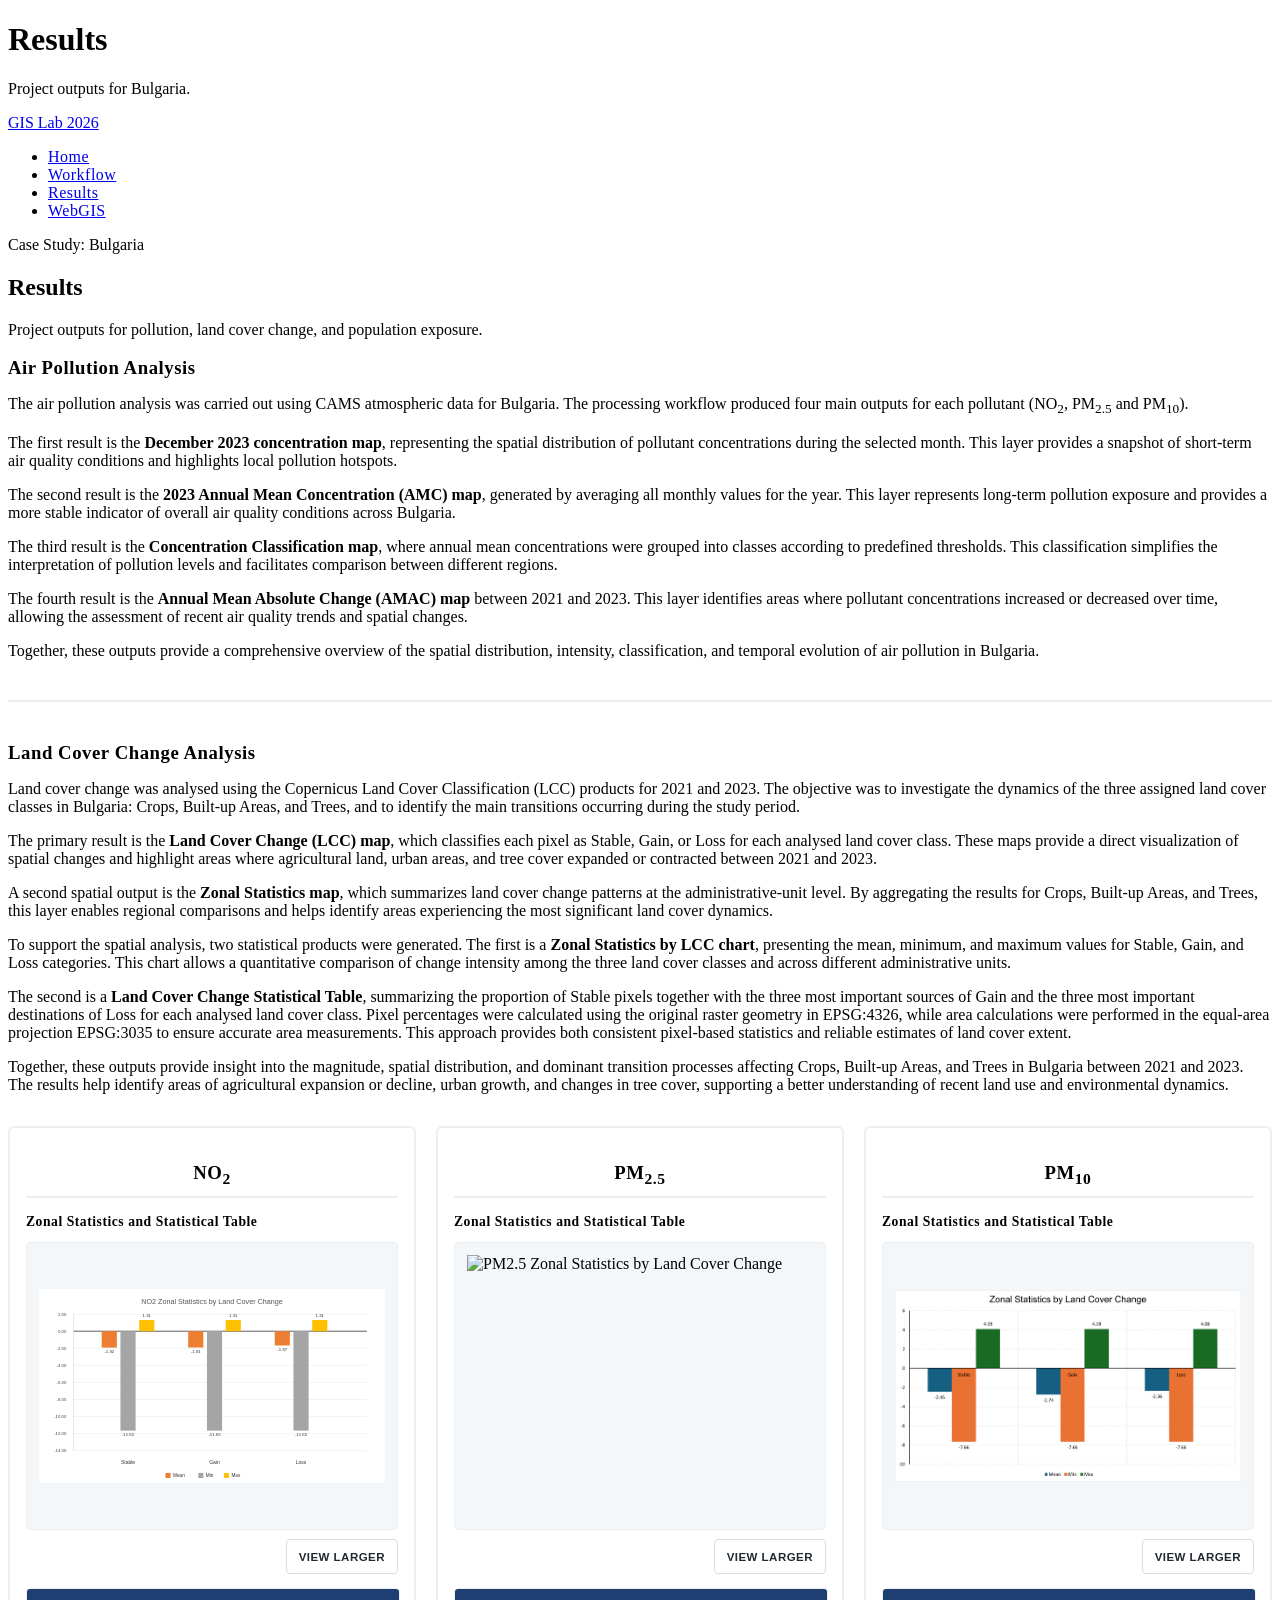
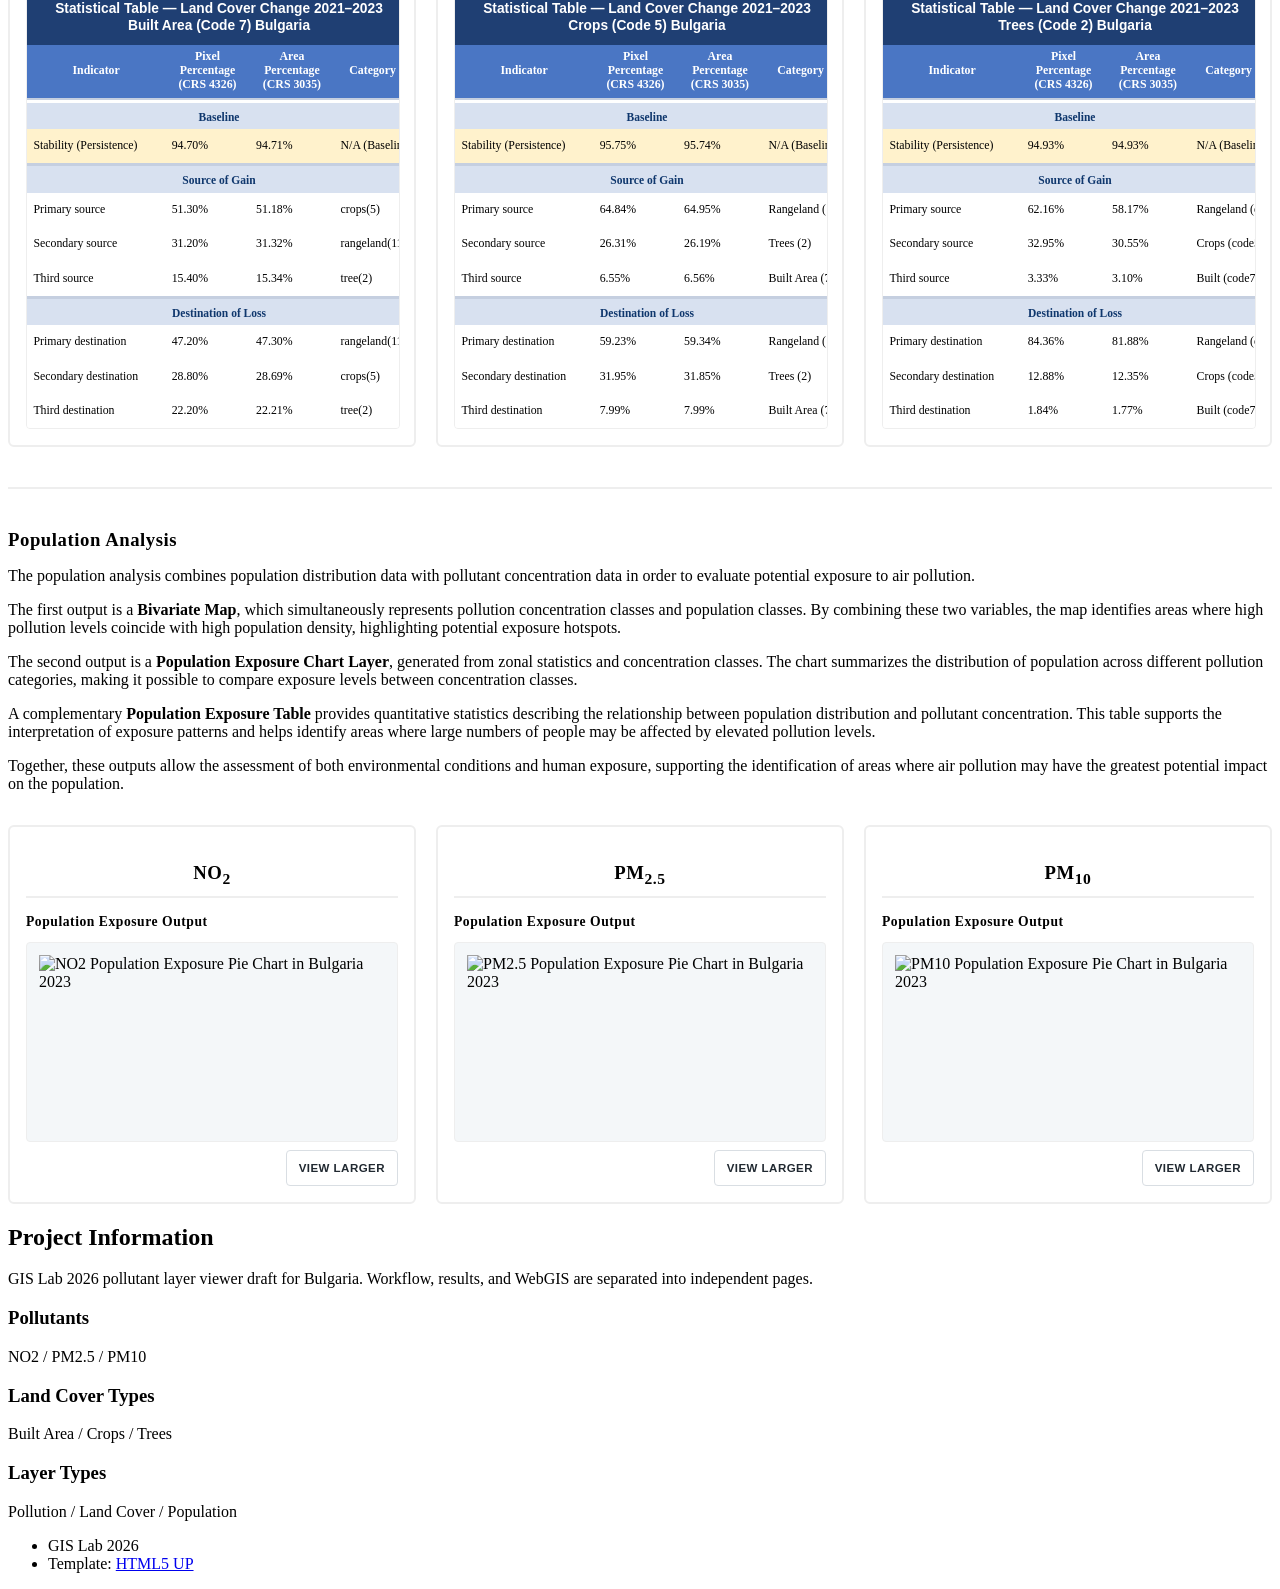
==== commit 1c9cc8a3: "Rename home page to home.html" ====
--- a/results.html
+++ b/results.html
@@ -10,7 +10,7 @@
 		<meta charset="utf-8" />
 		<meta name="viewport" content="width=device-width, initial-scale=1, user-scalable=no" />
 		<link rel="stylesheet" href="assets/css/main.css" />
-		<link rel="stylesheet" href="assets/css/custom.css?v=20260607-stat-table-alignment" />
+		<link rel="stylesheet" href="assets/css/custom.css?v=20260607-population-image-tight" />
 		<noscript><link rel="stylesheet" href="assets/css/noscript.css" /></noscript>
 	</head>
 	<body class="is-preload">
@@ -23,12 +23,12 @@
 			</div>
 
 			<header id="header">
-				<a href="index.html" class="logo">GIS Lab 2026</a>
+				<a href="home.html" class="logo">GIS Lab 2026</a>
 			</header>
 
 			<nav id="nav">
 				<ul class="links">
-					<li><a href="index.html">Home</a></li>
+					<li><a href="home.html">Home</a></li>
 					<li><a href="workflow.html">Workflow</a></li>
 					<li class="active"><a href="results.html">Results</a></li>
 					<li><a href="webgis.html">WebGIS</a></li>
@@ -197,7 +197,7 @@
 						</div>
 					</section>
 					<hr class="analysis-divider" />
-					<section class="analysis-section">
+					<section class="analysis-section population-analysis-section">
 						<header>
 							<h3>Population Analysis</h3>
 						</header>
--- a/assets/css/custom.css
+++ b/assets/css/custom.css
@@ -141,6 +141,15 @@
 	z-index: 2;
 }
 
+.simple-map-boundary-overlay {
+	height: 100%;
+	inset: 0;
+	pointer-events: none;
+	position: absolute;
+	width: 100%;
+	z-index: 2;
+}
+
 .map-control-stack {
 	display: flex;
 	flex-direction: column;
@@ -503,6 +512,11 @@
 	margin: 0;
 }
 
+.home-location-map .map-toolbar {
+	grid-template-columns: minmax(0, 24rem);
+	justify-content: center;
+}
+
 .home-location-map .pollutant-map {
 	height: 36rem;
 }
@@ -637,6 +651,10 @@
 	height: 18rem;
 	max-height: none;
 	object-fit: contain;
+}
+
+.population-analysis-section .result-image-viewer .output-image {
+	height: 12.5rem;
 }
 
 .result-image-actions {
@@ -892,6 +910,10 @@
 		height: 16rem;
 	}
 
+	.population-analysis-section .result-image-viewer .output-image {
+		height: 11rem;
+	}
+
 	.home-location-map .pollutant-map {
 		height: 30rem;
 	}
